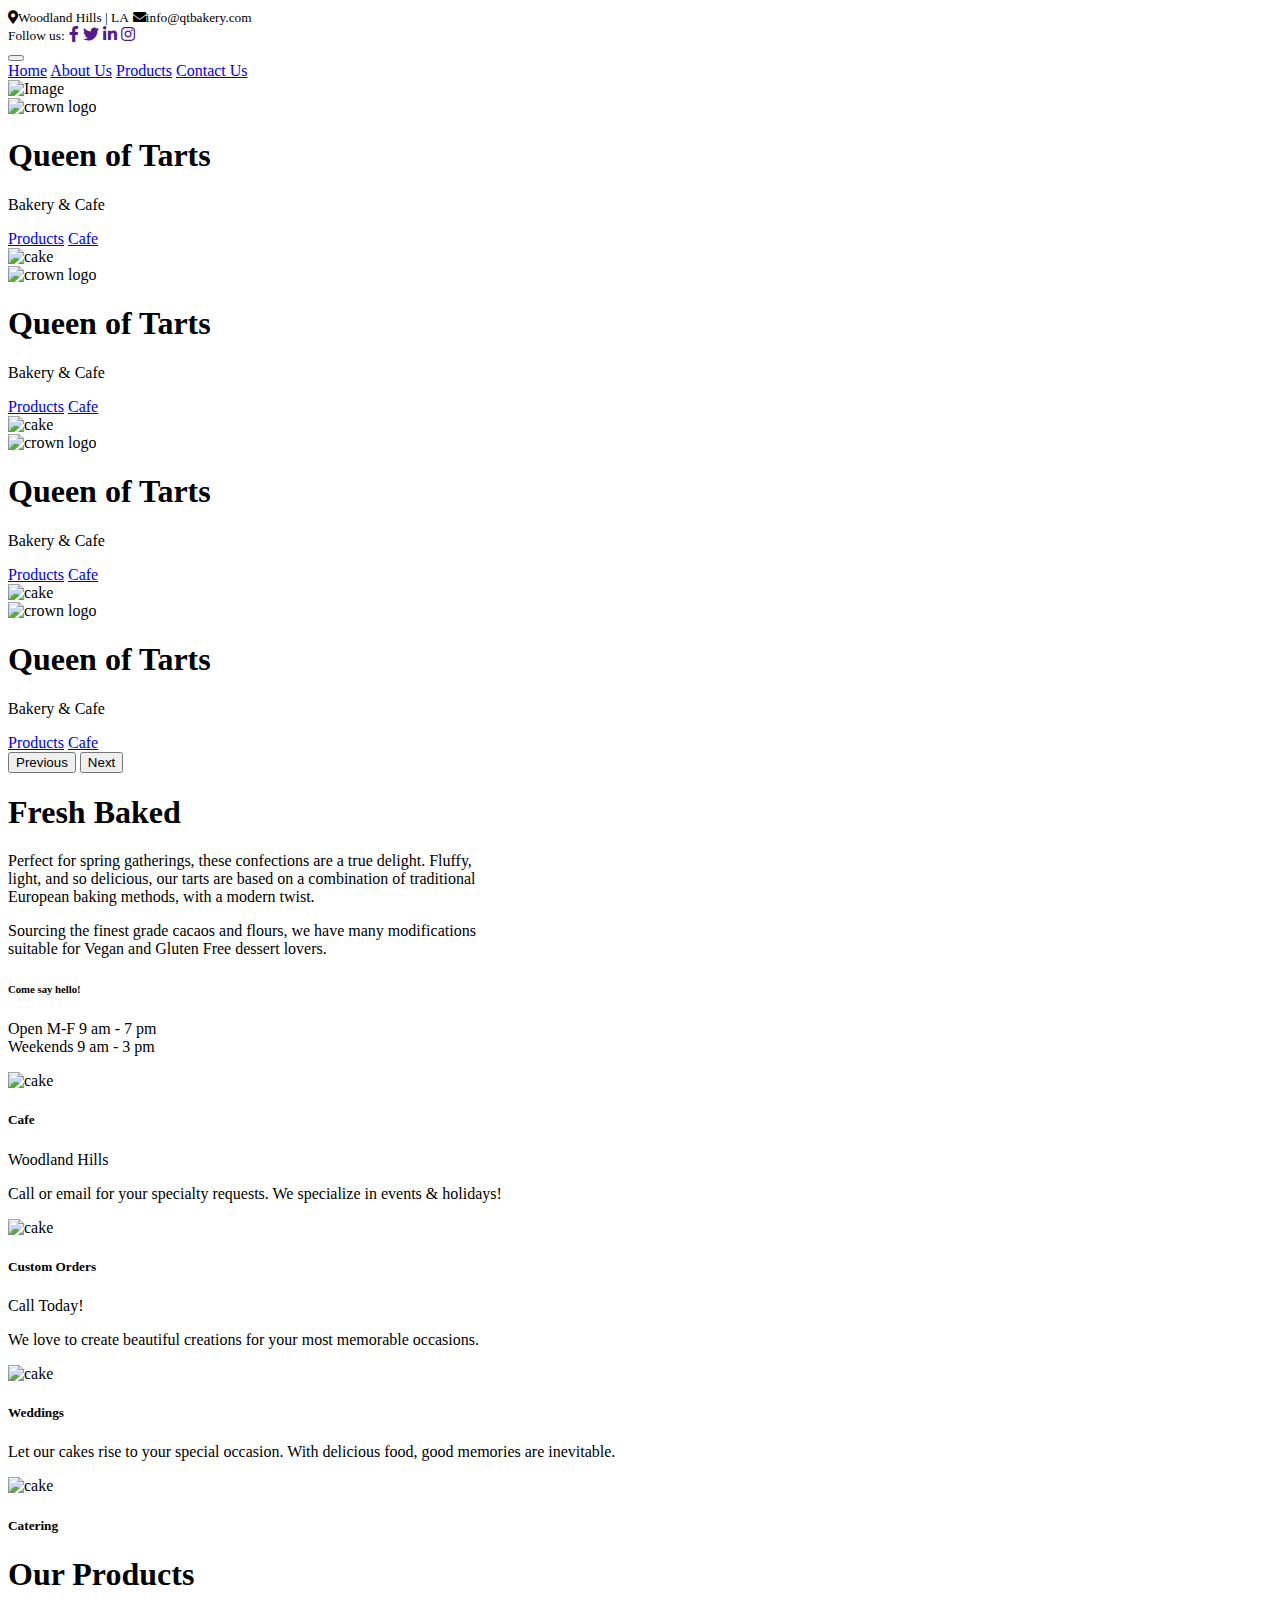
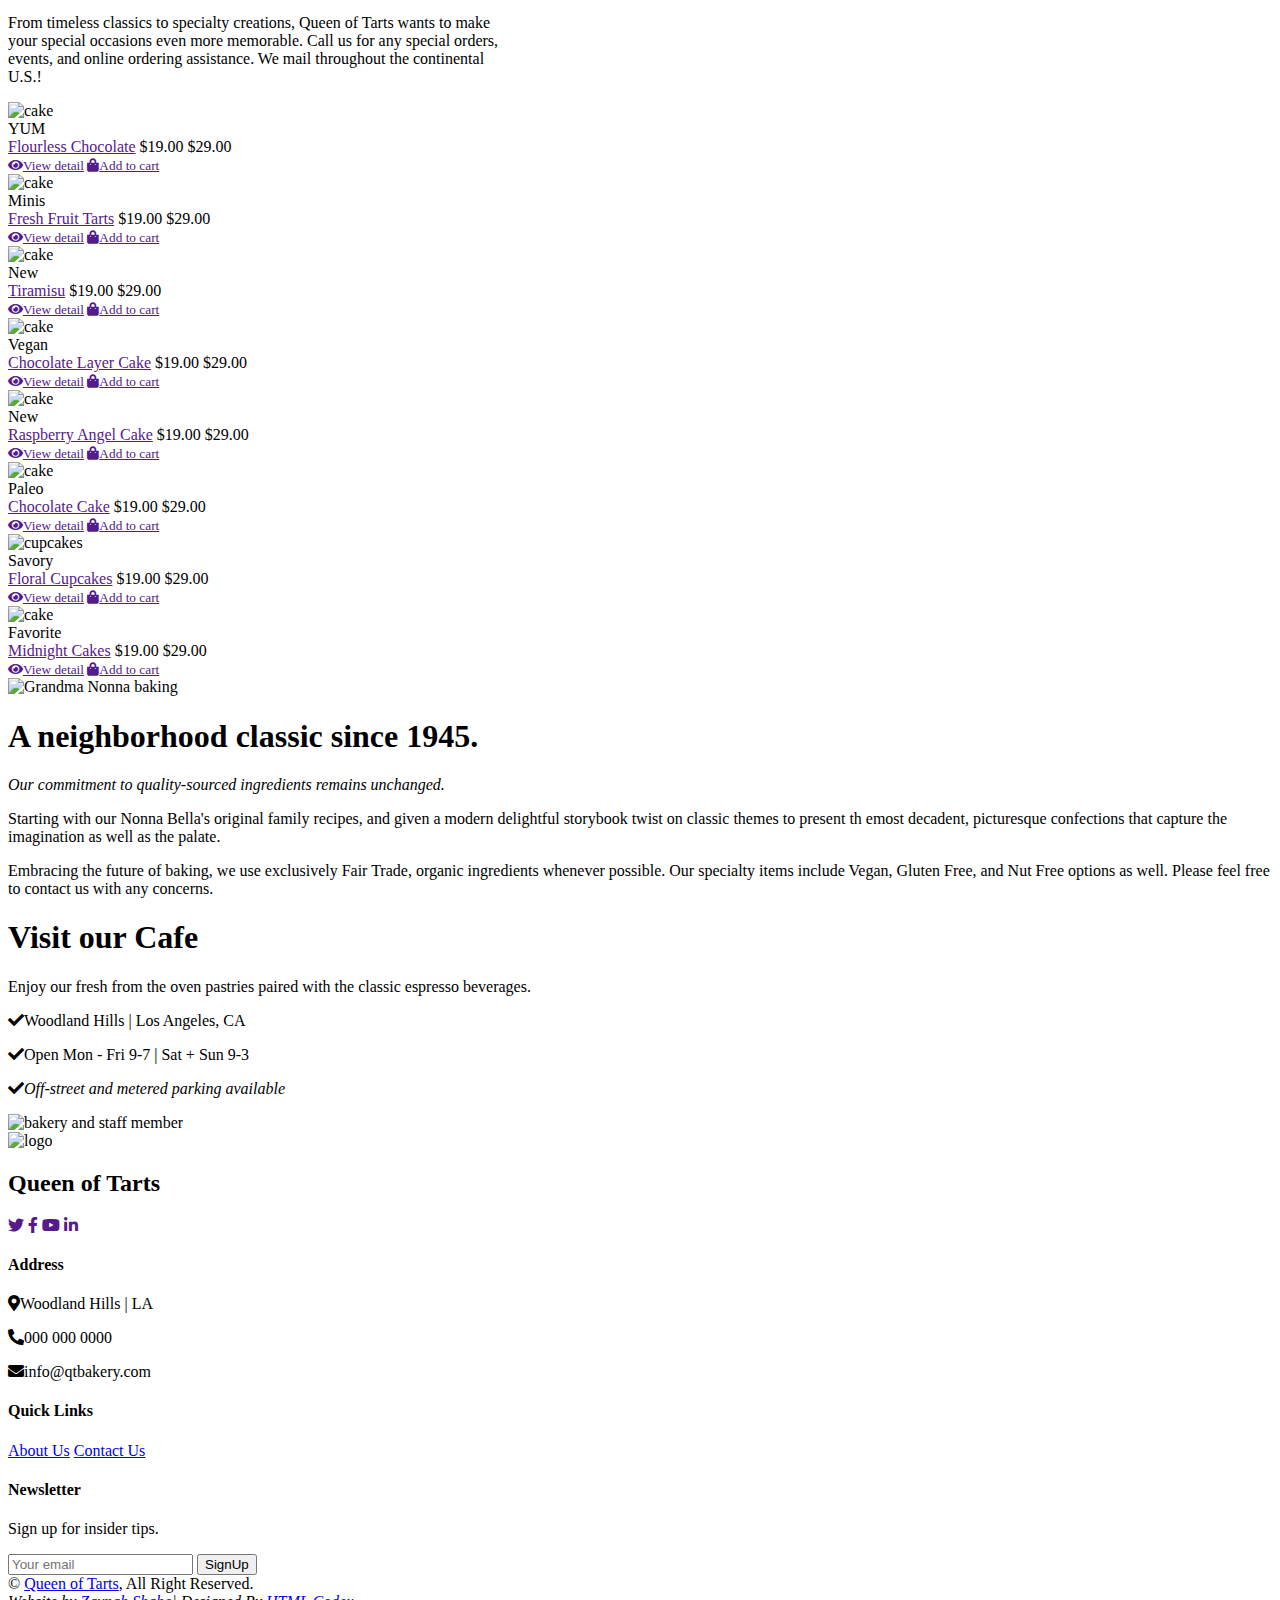
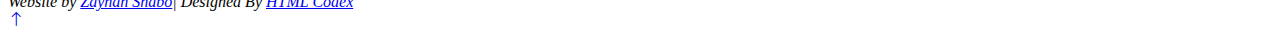
==== index.html @ 27220030 "Add files via upload" ====
<!DOCTYPE html>
<html lang="en">

<head>
    <meta charset="utf-8">
    <title>Queen of Tarts | Bakery & Cafe</title>
    <link rel="icon" type="image/x-icon" href="img/my images/round gold logo.png">
    <meta content="width=device-width, initial-scale=1.0" name="viewport">
    <meta content="" name="keywords">
    <meta content="" name="description">

    <!-- Favicon -->
    <link href="img/favicon.ico" rel="icon">

    <!-- Google Web Fonts -->
    <link rel="preconnect" href="https://fonts.googleapis.com">
    <link rel="preconnect" href="https://fonts.gstatic.com" crossorigin>
    <link href="https://fonts.googleapis.com/css2?family=Open+Sans:wght@400;500&family=Lora:wght@600;700&display=swap" rel="stylesheet"> 

    <!-- Icon Font Stylesheet -->
    <link href="https://cdnjs.cloudflare.com/ajax/libs/font-awesome/5.10.0/css/all.min.css" rel="stylesheet">
    <link href="https://cdn.jsdelivr.net/npm/bootstrap-icons@1.4.1/font/bootstrap-icons.css" rel="stylesheet">

    <!-- Libraries Stylesheet -->
    <link href="lib/animate/animate.min.css" rel="stylesheet">
    <link href="lib/owlcarousel/assets/owl.carousel.min.css" rel="stylesheet">

    <!-- Customized Bootstrap Stylesheet -->
    <link href="css/bootstrap.min.css" rel="stylesheet">

    <!-- Template Stylesheet -->
    <link href="css/style.css" rel="stylesheet">
</head>

<body>
    <!-- Spinner Start -->
    <div id="spinner" class="show bg-white position-fixed translate-middle w-100 vh-100 top-50 start-50 d-flex align-items-center justify-content-center">
        <div class="spinner-border text-primary" role="status"></div>
    </div>
    <!-- Spinner End -->


    <!-- Navbar Start -->
    <div class="container-fluid fixed-top px-0 wow fadeIn" data-wow-delay="0.1s">
        <div class="top-bar row gx-0 align-items-center d-none d-lg-flex">
            <div class="col-lg-6 px-5 text-start">
                <small><i class="fa fa-map-marker-alt me-2"></i>Woodland Hills | LA</small>
                <small class="ms-4"><i class="fa fa-envelope me-2"></i>info@qtbakery.com</small>
            </div>
            <div class="col-lg-6 px-5 text-end">
                <small>Follow us:</small>
                <a class="text-body ms-3" href=""><i class="fab fa-facebook-f"></i></a>
                <a class="text-body ms-3" href=""><i class="fab fa-twitter"></i></a>
                <a class="text-body ms-3" href=""><i class="fab fa-linkedin-in"></i></a>
                <a class="text-body ms-3" href=""><i class="fab fa-instagram"></i></a>
            </div>
        </div>

        <nav class="navbar navbar-expand-lg navbar-light py-lg-0 px-lg-5 wow fadeIn" data-wow-delay="0.1s">
            <a href="index.html" class="navbar-brand ms-4 ms-lg-0">
            </a>
            <button type="button" class="navbar-toggler me-4" data-bs-toggle="collapse" data-bs-target="#navbarCollapse">
                <span class="navbar-toggler-icon"></span>
            </button>
            <div class="collapse navbar-collapse" id="navbarCollapse">
                <div class="navbar-nav ms-auto p-4 p-lg-0">
                    <a href="index.html" class="nav-item nav-link active">Home</a>
                    <a href="#anchor-about" class="nav-item nav-link">About Us</a>
                    <a href="#anchor-products" class="nav-item nav-link">Products</a>
                    <a href="contact.html" class="nav-item nav-link">Contact Us</a>
                </div>
            </div>
        </nav>
    </div>
    <!-- Navbar End -->


    <!-- Carousel Start -->
    <div class="container-fluid p-0 mb-5 wow fadeIn" data-wow-delay="0.1s">
        <div id="header-carousel" class="carousel slide" data-bs-ride="carousel">
            <div class="carousel-inner">
                <div class="carousel-item active">
                    <img class="w-100" src="img/my images/main carousel/Group 3.png" alt="Image">
                    <div class="carousel-caption">
                        <div class="container">
                            <div class="row justify-content-start">
                                <div class="col-lg-7">
                                    <img class="logo-crown" src="img/my images/gold crown logo.png" alt="crown logo">
                                    <h1 class="gold-font display-2 mb-5 animated slideInDown">Queen of Tarts</h1>
                                    <p class="move-right">Bakery & Cafe</p>
                                    <a href="#anchor-products" class="btn btn-primary rounded-pill py-sm-3 px-sm-5">Products</a>
                                    <a href="#anchor-cafe" class="btn btn-secondary rounded-pill py-sm-3 px-sm-5 ms-3">Cafe</a>
                                </div>
                            </div>
                        </div>
                    </div>
                </div>
                <div class="carousel-item">
                    <img class="w-100" src="img/my images/main carousel/Group 2.png" alt="cake">
                    <div class="carousel-caption">
                        <div class="container">
                            <div class="row justify-content-start">
                                <div class="col-lg-7">
                                    <img class="logo-crown" src="img/my images/gold crown logo.png" alt="crown logo">
                                    <h1 class="display-2 mb-5 animated slideInDown gold-font">Queen of Tarts</h1>
                                    <p class="move-right">Bakery & Cafe</p>
                                    <a href="#anchor-products" class="btn btn-primary rounded-pill py-sm-3 px-sm-5">Products</a>
                                    <a href="#anchor-cafe" class="btn btn-secondary rounded-pill py-sm-3 px-sm-5 ms-3">Cafe</a>
                                </div>
                            </div>
                        </div>
                    </div>
                </div>
                <div class="carousel-item">
                    <img class="w-100" src="img/my images/main carousel/Group 1.png" alt="cake">
                    <div class="carousel-caption">
                        <div class="container">
                            <div class="row justify-content-start">
                                <div class="col-lg-7">
                                    <img class="logo-crown" src="img/my images/gold crown logo.png" alt="crown logo">
                                    <h1 class="display-2 mb-5 animated slideInDown gold-font">Queen of Tarts</h1>
                                    <p class="move-right">Bakery & Cafe</p>
                                    <a href="#anchor-products" class="btn btn-primary rounded-pill py-sm-3 px-sm-5">Products</a>
                                    <a href="#anchor-cafe" class="btn btn-secondary rounded-pill py-sm-3 px-sm-5 ms-3">Cafe</a>
                                </div>
                            </div>
                        </div>
                    </div>
                </div>
                <div class="carousel-item">
                    <img class="w-100" src="img/my images/main carousel/Group 4.png" alt="cake">
                    <div class="carousel-caption">
                        <div class="container">
                            <div class="row justify-content-start">
                                <div class="col-lg-7">
                                    <img class="logo-crown" src="img/my images/gold crown logo.png" alt="crown logo">
                                    <h1 class="display-2 mb-5 animated slideInDown gold-font">Queen of Tarts</h1>
                                    <p class="move-right">Bakery & Cafe</p>
                                    <a href="#anchor-products" class="btn btn-primary rounded-pill py-sm-3 px-sm-5">Products</a>
                                    <a href="#anchor-cafe" class="btn btn-secondary rounded-pill py-sm-3 px-sm-5 ms-3">Cafe</a>
                                </div>
                            </div>
                        </div>
                    </div>
                </div>
            </div>
            <button class="carousel-control-prev" type="button" data-bs-target="#header-carousel"
                data-bs-slide="prev">
                <span class="carousel-control-prev-icon" aria-hidden="true"></span>
                <span class="visually-hidden">Previous</span>
            </button>
            <button class="carousel-control-next" type="button" data-bs-target="#header-carousel"
                data-bs-slide="next">
                <span class="carousel-control-next-icon" aria-hidden="true"></span>
                <span class="visually-hidden">Next</span>
            </button>
        </div>
    </div>
    <!-- Carousel End -->

<!-- Fresh Baked Start -->
<div class="container-fluid bg-light bg-icon py-6 mb-5">
    <div class="container">
        <div class="section-header text-center mx-auto mb-5 wow fadeInUp" data-wow-delay="0.1s" style="max-width: 500px;">
            <h1 class="display-5 mb-3">Fresh Baked</h1>
            <p>Perfect for spring gatherings, these confections are a true delight. Fluffy, light, and so delicious, our tarts are based on a combination of traditional European baking methods, with a modern twist.</p> 
            <p>Sourcing the finest grade cacaos and flours, we have many modifications suitable for Vegan and Gluten Free dessert lovers.</p>
        </div>
        <div class="owl-carousel testimonial-carousel wow fadeInUp" data-wow-delay="0.1s">
            <div class="testimonial-item position-relative bg-white p-5 mt-4">
                <h6>Come say hello!</h6>
                <p class="mb-4">Open M-F 9 am - 7 pm<br> Weekends 9 am - 3 pm</p>
                <div class="d-flex align-items-center">
                    <img class="small-carousel rounded-circle" src="img/my images/small pics/pic09.jpg" alt="cake">
                    <div class="ms-3">
                        <h5 class="mb-1">Cafe</h5>
                        <span>Woodland Hills</span>
                    </div>
                </div>
            </div>
            <div class="testimonial-item position-relative bg-white p-5 mt-4">
                <p class="mb-4">Call or email for your specialty requests. We specialize in events & holidays!</p>
                <div class="d-flex align-items-center">
                    <img class="small-carousel rounded-circle" src="img/my images/small pics/pic10.jpg" alt="cake">
                    <div class="ms-3">
                        <h5 class="mb-1">Custom Orders</h5>
                        <span>Call Today!</span>
                    </div>
                </div>
            </div>
            <div class="testimonial-item position-relative bg-white p-5 mt-4">
                <p class="mb-4">We love to create beautiful creations for your most memorable occasions.</p>
                <div class="d-flex align-items-center">
                    <img class="small-carousel rounded-circle" src="img/my images/small pics/pic11.jpg" alt="cake">
                    <div class="ms-3">
                        <h5 class="mb-1">Weddings</h5>
                        <span></span>
                    </div>
                </div>
            </div>
            <div class="testimonial-item position-relative bg-white p-5 mt-4">
                <p class="mb-4">Let our cakes rise to your special occasion. With delicious food, good memories are inevitable. </p>
                <div class="d-flex ">
                    <img class="small-carousel rounded-circle align-items-center" src="img/my images/small pics/pic12.jpg" alt="cake">
                    <div class="ms-3">
                        <h5 class="mb-1">Catering</h5>
                        <span></span>
                    </div>
                </div>
            </div>
        </div>
    </div>
</div>
<!-- Fresh Baked End -->


    <!-- Product Start -->
    <div id="anchor-products" class="container-xxl py-5">
        <div class="container">
            <div class="row g-0 gx-5 align-items-end">
                <div class="col-lg-6">
                    <div class="section-header text-start mb-5 wow fadeInUp" data-wow-delay="0.1s" style="max-width: 500px;">
                        <h1 class="display-5 mb-3">Our Products</h1>
                        <p>From timeless classics to specialty creations, Queen of Tarts wants to make your special occasions even more memorable. Call us for any special orders, events, and online ordering assistance. We mail throughout the continental U.S.! </p>
                    </div>
                </div>
            </div>
            <div class="tab-content">
                <div id="tab-1" class="tab-pane fade show p-0 active">
                    <div class="row g-4">
                        <div class="col-xl-3 col-lg-4 col-md-6 wow fadeInUp" data-wow-delay="0.1s">
                            <div class="product-item">
                                <div class="position-relative bg-light overflow-hidden">
                                    <img class="img-fluid w-100" src="img/my images/small pics/pic01.jpg" alt="cake">
                                    <div class="bg-secondary rounded text-white position-absolute start-0 top-0 m-4 py-1 px-3">YUM</div>
                                </div>
                                <div class="text-center p-4">
                                    <a class="d-block h5 mb-2" href="">Flourless Chocolate</a>
                                    <span class="text-primary me-1">$19.00</span>
                                    <span class="text-body text-decoration-line-through">$29.00</span>
                                </div>
                                <div class="d-flex border-top">
                                    <small class="w-50 text-center border-end py-2">
                                        <a class="text-body" href=""><i class="fa fa-eye text-primary me-2"></i>View detail</a>
                                    </small>
                                    <small class="w-50 text-center py-2">
                                        <a class="text-body" href=""><i class="fa fa-shopping-bag text-primary me-2"></i>Add to cart</a>
                                    </small>
                                </div>
                            </div>
                        </div>
                        <div class="col-xl-3 col-lg-4 col-md-6 wow fadeInUp" data-wow-delay="0.3s">
                            <div class="product-item">
                                <div class="position-relative bg-light overflow-hidden">
                                    <img class="img-fluid w-100" src="img/my images/small pics/pic02.jpg" alt="cake">
                                    <div class="bg-secondary rounded text-white position-absolute start-0 top-0 m-4 py-1 px-3">Minis</div>
                                </div>
                                <div class="text-center p-4">
                                    <a class="d-block h5 mb-2" href="">Fresh Fruit Tarts</a>
                                    <span class="text-primary me-1">$19.00</span>
                                    <span class="text-body text-decoration-line-through">$29.00</span>
                                </div>
                                <div class="d-flex border-top">
                                    <small class="w-50 text-center border-end py-2">
                                        <a class="text-body" href=""><i class="fa fa-eye text-primary me-2"></i>View detail</a>
                                    </small>
                                    <small class="w-50 text-center py-2">
                                        <a class="text-body" href=""><i class="fa fa-shopping-bag text-primary me-2"></i>Add to cart</a>
                                    </small>
                                </div>
                            </div>
                        </div>
                        <div class="col-xl-3 col-lg-4 col-md-6 wow fadeInUp" data-wow-delay="0.5s">
                            <div class="product-item">
                                <div class="position-relative bg-light overflow-hidden">
                                    <img class="img-fluid w-100" src="img/my images/small pics/pic03.jpg" alt="cake">
                                    <div class="bg-secondary rounded text-white position-absolute start-0 top-0 m-4 py-1 px-3">New</div>
                                </div>
                                <div class="text-center p-4">
                                    <a class="d-block h5 mb-2" href="">Tiramisu</a>
                                    <span class="text-primary me-1">$19.00</span>
                                    <span class="text-body text-decoration-line-through">$29.00</span>
                                </div>
                                <div class="d-flex border-top">
                                    <small class="w-50 text-center border-end py-2">
                                        <a class="text-body" href=""><i class="fa fa-eye text-primary me-2"></i>View detail</a>
                                    </small>
                                    <small class="w-50 text-center py-2">
                                        <a class="text-body" href=""><i class="fa fa-shopping-bag text-primary me-2"></i>Add to cart</a>
                                    </small>
                                </div>
                            </div>
                        </div>
                        <div class="col-xl-3 col-lg-4 col-md-6 wow fadeInUp" data-wow-delay="0.7s">
                            <div class="product-item">
                                <div class="position-relative bg-light overflow-hidden">
                                    <img class="img-fluid w-100" src="img/my images/small pics/pic04.jpg" alt="cake">
                                    <div class="bg-secondary rounded text-white position-absolute start-0 top-0 m-4 py-1 px-3">Vegan</div>
                                </div>
                                <div class="text-center p-4">
                                    <a class="d-block h5 mb-2" href="">Chocolate Layer Cake</a>
                                    <span class="text-primary me-1">$19.00</span>
                                    <span class="text-body text-decoration-line-through">$29.00</span>
                                </div>
                                <div class="d-flex border-top">
                                    <small class="w-50 text-center border-end py-2">
                                        <a class="text-body" href=""><i class="fa fa-eye text-primary me-2"></i>View detail</a>
                                    </small>
                                    <small class="w-50 text-center py-2">
                                        <a class="text-body" href=""><i class="fa fa-shopping-bag text-primary me-2"></i>Add to cart</a>
                                    </small>
                                </div>
                            </div>
                        </div>
                        <div class="col-xl-3 col-lg-4 col-md-6 wow fadeInUp" data-wow-delay="0.1s">
                            <div class="product-item">
                                <div class="position-relative bg-light overflow-hidden">
                                    <img class="img-fluid w-100" src="img/my images/small pics/pic05.jpg" alt="cake">
                                    <div class="bg-secondary rounded text-white position-absolute start-0 top-0 m-4 py-1 px-3">New</div>
                                </div>
                                <div class="text-center p-4">
                                    <a class="d-block h5 mb-2" href="">Raspberry Angel Cake</a>
                                    <span class="text-primary me-1">$19.00</span>
                                    <span class="text-body text-decoration-line-through">$29.00</span>
                                </div>
                                <div class="d-flex border-top">
                                    <small class="w-50 text-center border-end py-2">
                                        <a class="text-body" href=""><i class="fa fa-eye text-primary me-2"></i>View detail</a>
                                    </small>
                                    <small class="w-50 text-center py-2">
                                        <a class="text-body" href=""><i class="fa fa-shopping-bag text-primary me-2"></i>Add to cart</a>
                                    </small>
                                </div>
                            </div>
                        </div>
                        <div class="col-xl-3 col-lg-4 col-md-6 wow fadeInUp" data-wow-delay="0.3s">
                            <div class="product-item">
                                <div class="position-relative bg-light overflow-hidden">
                                    <img class="img-fluid w-100" src="img/my images/small pics/pic06.jpg" alt="cake">
                                    <div class="bg-secondary rounded text-white position-absolute start-0 top-0 m-4 py-1 px-3">Paleo</div>
                                </div>
                                <div class="text-center p-4">
                                    <a class="d-block h5 mb-2" href="">Chocolate Cake</a>
                                    <span class="text-primary me-1">$19.00</span>
                                    <span class="text-body text-decoration-line-through">$29.00</span>
                                </div>
                                <div class="d-flex border-top">
                                    <small class="w-50 text-center border-end py-2">
                                        <a class="text-body" href=""><i class="fa fa-eye text-primary me-2"></i>View detail</a>
                                    </small>
                                    <small class="w-50 text-center py-2">
                                        <a class="text-body" href=""><i class="fa fa-shopping-bag text-primary me-2"></i>Add to cart</a>
                                    </small>
                                </div>
                            </div>
                        </div>
                        <div class="col-xl-3 col-lg-4 col-md-6 wow fadeInUp" data-wow-delay="0.5s">
                            <div class="product-item">
                                <div class="position-relative bg-light overflow-hidden">
                                    <img class="img-fluid w-100" src="img/my images/small pics/pic07.jpg" alt="cupcakes">
                                    <div class="bg-secondary rounded text-white position-absolute start-0 top-0 m-4 py-1 px-3">Savory</div>
                                </div>
                                <div class="text-center p-4">
                                    <a class="d-block h5 mb-2" href="">Floral Cupcakes</a>
                                    <span class="text-primary me-1">$19.00</span>
                                    <span class="text-body text-decoration-line-through">$29.00</span>
                                </div>
                                <div class="d-flex border-top">
                                    <small class="w-50 text-center border-end py-2">
                                        <a class="text-body" href=""><i class="fa fa-eye text-primary me-2"></i>View detail</a>
                                    </small>
                                    <small class="w-50 text-center py-2">
                                        <a class="text-body" href=""><i class="fa fa-shopping-bag text-primary me-2"></i>Add to cart</a>
                                    </small>
                                </div>
                            </div>
                        </div>
                        <div class="col-xl-3 col-lg-4 col-md-6 wow fadeInUp" data-wow-delay="0.7s">
                            <div class="product-item">
                                <div class="position-relative bg-light overflow-hidden">
                                    <img class="img-fluid w-100" src="img/my images/small pics/pic08.jpg" alt="cake">
                                    <div class="bg-secondary rounded text-white position-absolute start-0 top-0 m-4 py-1 px-3">Favorite</div>
                                </div>
                                <div class="text-center p-4">
                                    <a class="d-block h5 mb-2" href="">Midnight Cakes</a>
                                    <span class="text-primary me-1">$19.00</span>
                                    <span class="text-body text-decoration-line-through">$29.00</span>
                                </div>
                                <div class="d-flex border-top">
                                    <small class="w-50 text-center border-end py-2">
                                        <a class="text-body" href=""><i class="fa fa-eye text-primary me-2"></i>View detail</a>
                                    </small>
                                    <small class="w-50 text-center py-2">
                                        <a class="text-body" href=""><i class="fa fa-shopping-bag text-primary me-2"></i>Add to cart</a>
                                    </small>
                                </div>
                            </div>
                        </div>
                        <div class="col-12 text-center wow fadeInUp" data-wow-delay="0.1s">
                        </div>
                    </div>
                </div>
            </div>
        </div>
    </div>
    <!-- Product End -->
    

    <!-- About Start -->
    <div id="anchor-about" class="container-xxl py-5">
        <div class="container">
            <div class="row g-5 align-items-center">
                <div class="col-lg-6 wow fadeIn" data-wow-delay="0.1s">
                    <div class="about-img position-relative overflow-hidden p-5 pe-0">
                        <img class="img-fluid w-100" src="img/my images/nonna baker.jpg" alt="Grandma Nonna baking">
                    </div>
                </div>
                <div class="col-lg-6 wow fadeIn" data-wow-delay="0.5s">
                    <h1 class="display-5 mb-4">A neighborhood classic since 1945.</h1>
                    <p class="mb-4"><em>Our commitment to quality-sourced ingredients remains unchanged.</em></p>
                    <p class="mb-4">Starting with our Nonna Bella's original family recipes, and given a modern delightful storybook twist on classic themes to present th emost decadent, picturesque confections that capture the imagination as well as the palate.</p>
                    <p class="mb-4">Embracing the future of baking, we use exclusively Fair Trade, organic ingredients whenever possible. Our specialty items include Vegan, Gluten Free, and Nut Free options as well. Please feel free to contact us with any concerns.</p>
                    <!-- <a class="btn btn-primary rounded-pill py-3 px-5 mt-3" href="">Read More</a> -->
                </div>
            </div>
        </div>
    </div>
    <!-- About End -->

    <!-- CAFE Start -->
    <div id="anchor-cafe" class="container-xxl py-5">
        <div class="container">
            <div class="row g-5 align-items-center">
                <div class="col-lg-6 wow fadeIn" data-wow-delay="0.5s">
                    <h1 class="display-5 mb-4">Visit our Cafe</h1>
                    <p class="mb-4">Enjoy our fresh from the oven pastries paired with the classic espresso beverages.</p>
                    <p><i class="fa fa-check text-primary me-3"></i>Woodland Hills | Los Angeles, CA</p>
                    <p><i class="fa fa-check text-primary me-3"></i>Open Mon - Fri 9-7 | Sat + Sun 9-3</p>
                    <p><i class="fa fa-check text-primary me-3"></i><em>Off-street and metered parking available</em></p>
                    <!-- <a class="btn btn-primary rounded-pill py-3 px-5 mt-3" href="">Read More</a> -->
                </div>
                <div class="col-lg-6 wow fadeIn" data-wow-delay="0.1s">
                    <div class="about-img position-relative overflow-hidden p-5 pe-0">
                        <img class="img-fluid w-100" src="img/my images/counter.jpg" alt="bakery and staff member">
                    </div>
                </div>
            </div>
        </div>
    </div>
    <!-- Cafe End -->

    <!-- Footer Start -->
    <div class="container-fluid bg-dark footer mt-5 pt-5 wow fadeIn" data-wow-delay="0.1s">
        <div class="container py-5">
            <div class="row g-5">
                <div class="col-lg-3 col-md-6">
                    <img class="logo-crown" src="img/my images/gold crown logo.png" alt="logo">
                    <h2 class="whiteText">Queen of Tarts</h2>
                    <div class="d-flex pt-2">
                        <a class="btn btn-square btn-outline-light rounded-circle me-1" href=""><i class="fab fa-twitter"></i></a>
                        <a class="btn btn-square btn-outline-light rounded-circle me-1" href=""><i class="fab fa-facebook-f"></i></a>
                        <a class="btn btn-square btn-outline-light rounded-circle me-1" href=""><i class="fab fa-youtube"></i></a>
                        <a class="btn btn-square btn-outline-light rounded-circle me-0" href=""><i class="fab fa-linkedin-in"></i></a>
                    </div>
                </div>
                <div class="col-lg-3 col-md-6">
                    <h4 class="text-light mb-4">Address</h4>
                    <p><i class="fa fa-map-marker-alt me-3"></i>Woodland Hills | LA</p>
                    <p><i class="fa fa-phone-alt me-3"></i>000 000 0000</p>
                    <p><i class="fa fa-envelope me-3"></i>info@qtbakery.com</p>
                </div>
                <div class="col-lg-3 col-md-6">
                    <h4 class="text-light mb-4">Quick Links</h4>
                    <a class="btn btn-link" href="#anchor-about">About Us</a>
                    <a class="btn btn-link" href="contact.html">Contact Us</a>
                </div>
                <div class="col-lg-3 col-md-6">
                    <h4 class="text-light mb-4">Newsletter</h4>
                    <p>Sign up for insider tips.</p>
                    <div class="position-relative mx-auto" style="max-width: 400px;">
                        <input class="form-control bg-transparent w-100 py-3 ps-4 pe-5" type="text" placeholder="Your email">
                        <button type="button" class="btn btn-primary py-2 position-absolute top-0 end-0 mt-2 me-2">SignUp</button>
                    </div>
                </div>
            </div>
        </div>
        <div class="container-fluid copyright">
            <div class="container">
                <div class="row">
                    <div class="col-md-6 text-center text-md-start mb-3 mb-md-0">
                        &copy; <a href="#">Queen of Tarts</a>, All Right Reserved.
                    </div>
                    <div class="col-md-6 text-center text-md-end">
                        <!--/*** This template is free as long as you keep the footer author’s credit link/attribution link/backlink. If you'd like to use the template without the footer author’s credit link/attribution link/backlink, you can purchase the Credit Removal License from "https://htmlcodex.com/credit-removal". Thank you for your support. ***/-->
                        <em>Website by <a href="https://zaynahshabo.com">Zaynah Shabo</a>| 
                        Designed By <a href="https://htmlcodex.com">HTML Codex</a>
                        </em>
                    </div>
                </div>
            </div>
        </div>
    </div>
    <!-- Footer End -->


    <!-- Back to Top -->
    <a href="#" class="btn btn-lg btn-primary btn-lg-square rounded-circle back-to-top"><i class="bi bi-arrow-up"></i></a>


    <!-- JavaScript Libraries -->
    <script src="https://code.jquery.com/jquery-3.4.1.min.js"></script>
    <script src="https://cdn.jsdelivr.net/npm/bootstrap@5.0.0/dist/js/bootstrap.bundle.min.js"></script>
    <script src="lib/wow/wow.min.js"></script>
    <script src="lib/easing/easing.min.js"></script>
    <script src="lib/waypoints/waypoints.min.js"></script>
    <script src="lib/owlcarousel/owl.carousel.min.js"></script>

    <!-- Template Javascript -->
    <script src="js/main.js"></script>
</body>

</html>
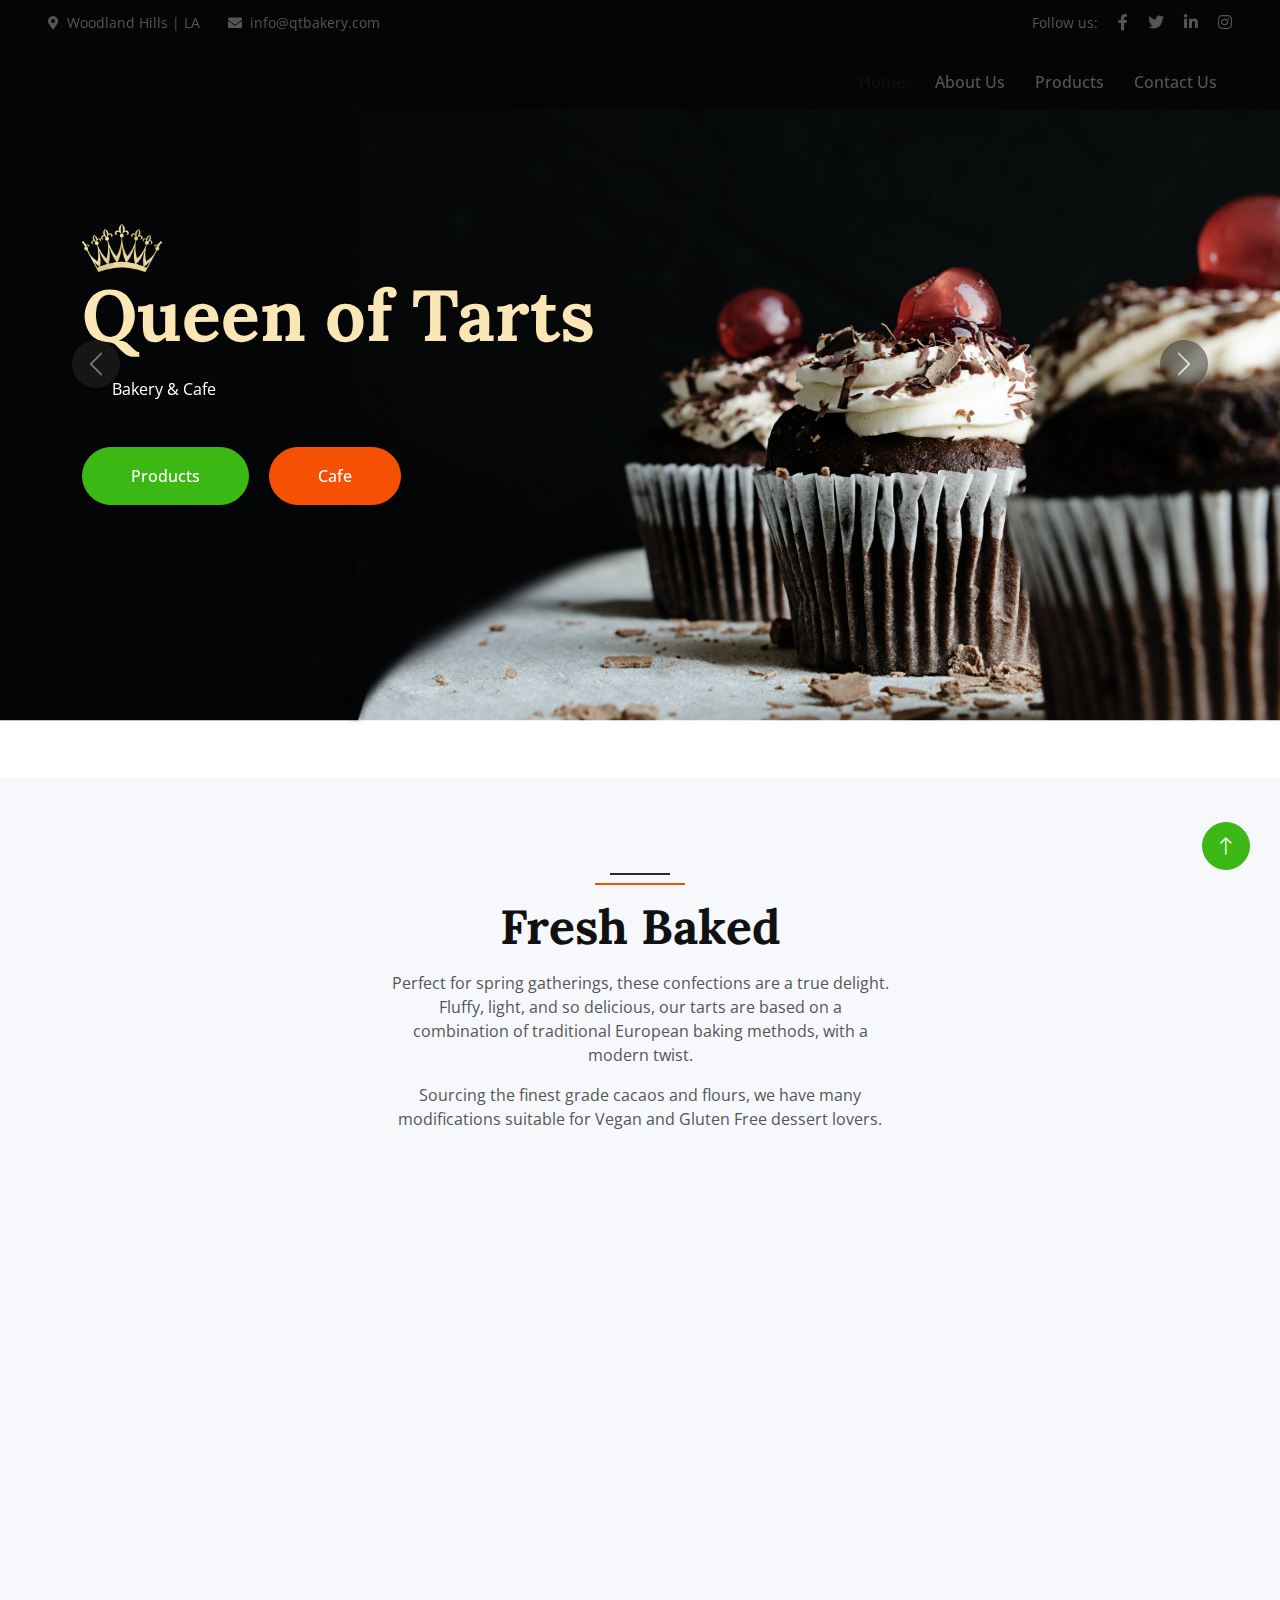
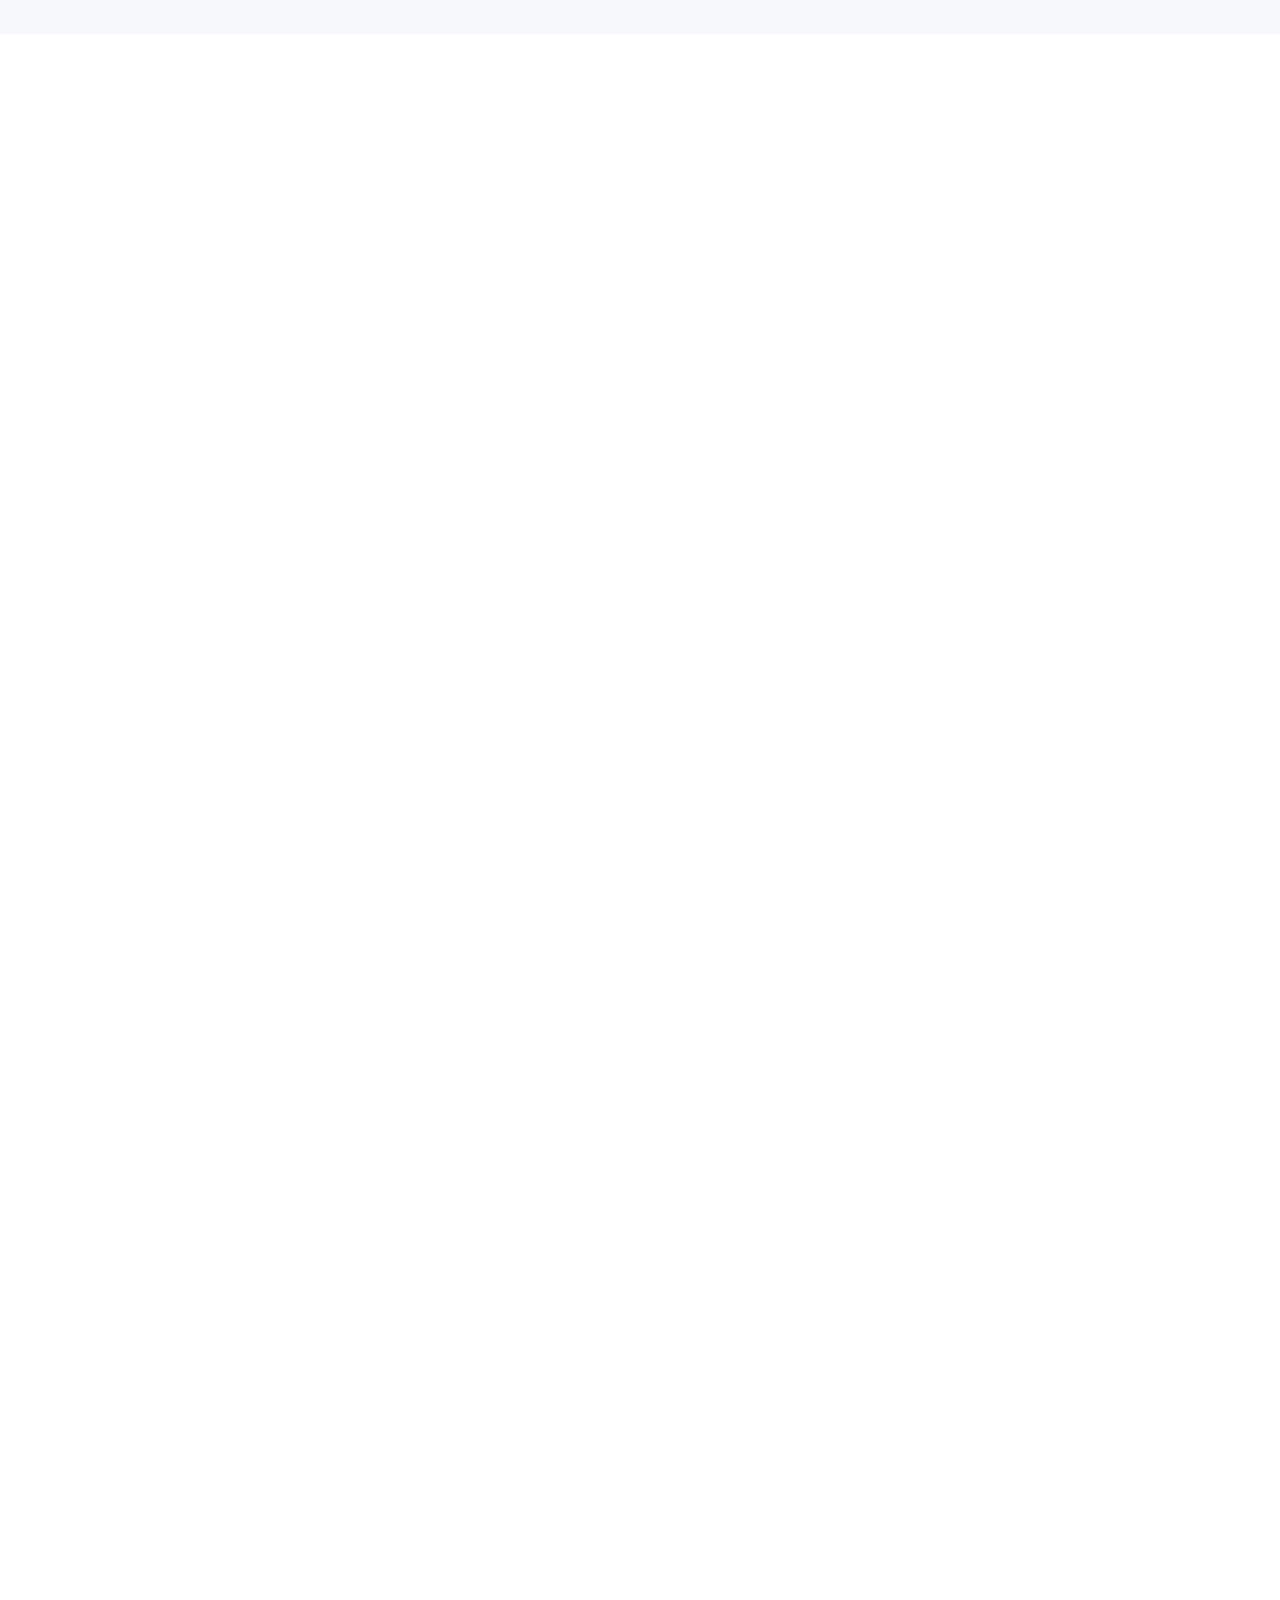
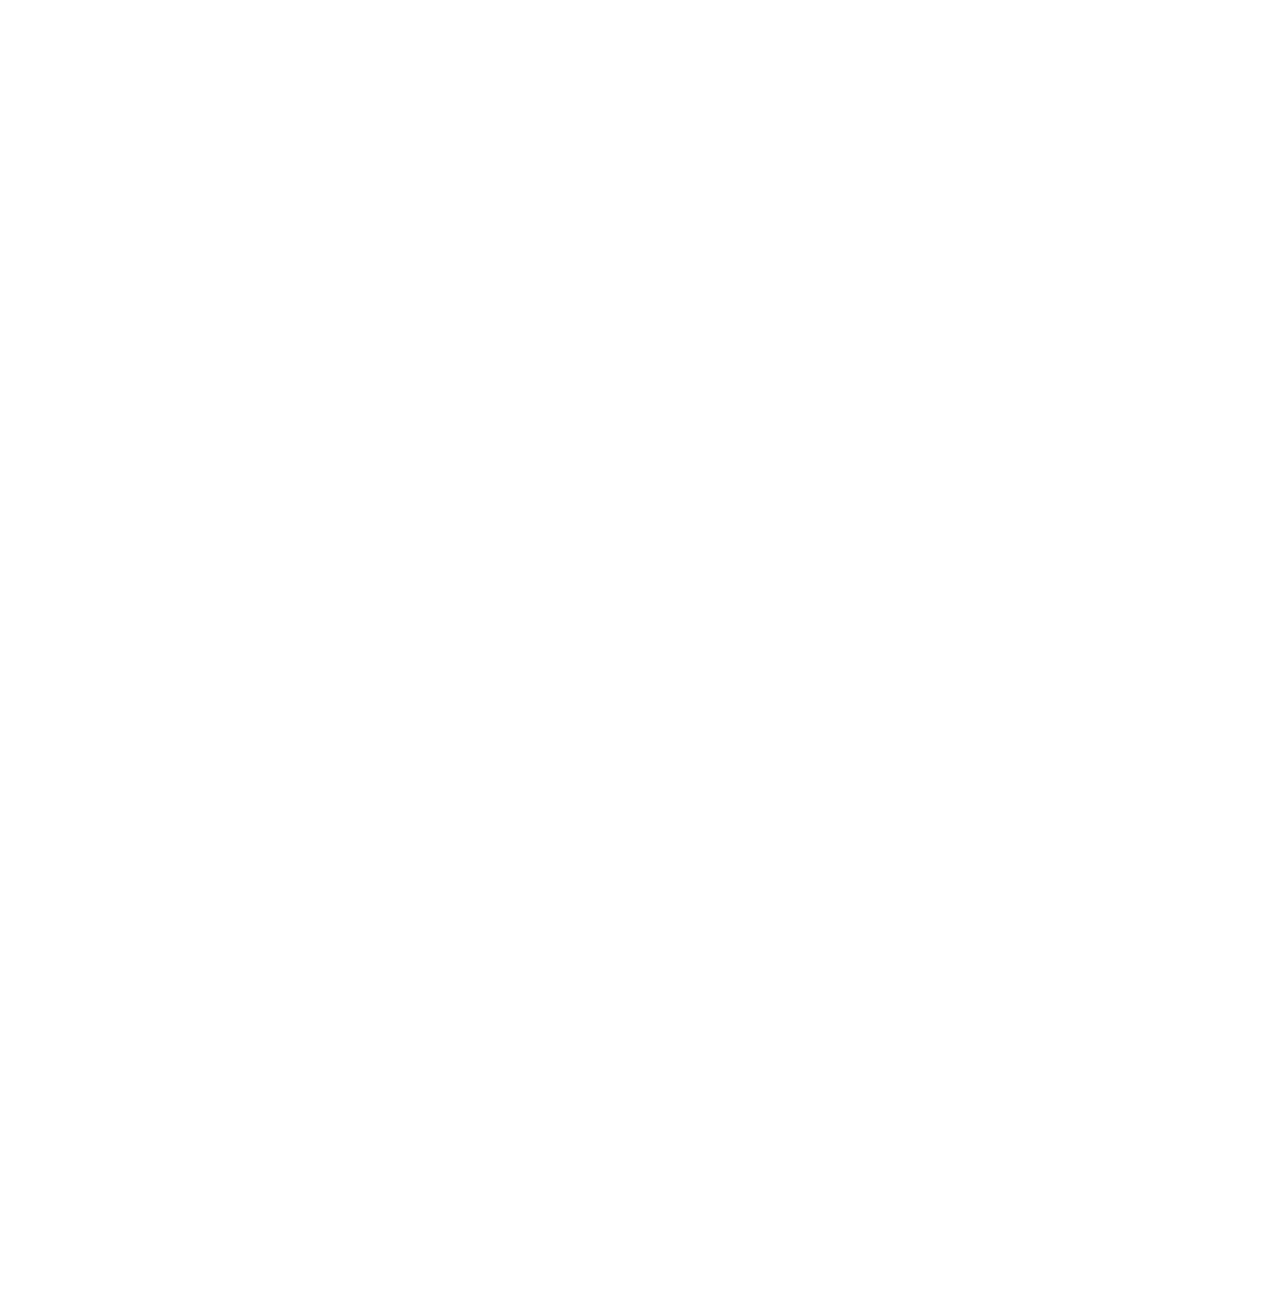
==== commit 89522b7f: "Update index.html" ====
--- a/index.html
+++ b/index.html
@@ -66,7 +66,7 @@
                 <div class="navbar-nav ms-auto p-4 p-lg-0">
                     <a href="index.html" class="nav-item nav-link active">Home</a>
                     <a href="#anchor-about" class="nav-item nav-link">About Us</a>
-                    <a href="#anchor-products" class="nav-item nav-link">Products</a>
+                    <a href="#products" class="nav-item nav-link">Products</a>
                     <a href="contact.html" class="nav-item nav-link">Contact Us</a>
                 </div>
             </div>
@@ -88,7 +88,7 @@
                                     <img class="logo-crown" src="img/my images/gold crown logo.png" alt="crown logo">
                                     <h1 class="gold-font display-2 mb-5 animated slideInDown">Queen of Tarts</h1>
                                     <p class="move-right">Bakery & Cafe</p>
-                                    <a href="#anchor-products" class="btn btn-primary rounded-pill py-sm-3 px-sm-5">Products</a>
+                                    <a href="#products" class="btn btn-primary rounded-pill py-sm-3 px-sm-5">Products</a>
                                     <a href="#anchor-cafe" class="btn btn-secondary rounded-pill py-sm-3 px-sm-5 ms-3">Cafe</a>
                                 </div>
                             </div>
@@ -104,7 +104,7 @@
                                     <img class="logo-crown" src="img/my images/gold crown logo.png" alt="crown logo">
                                     <h1 class="display-2 mb-5 animated slideInDown gold-font">Queen of Tarts</h1>
                                     <p class="move-right">Bakery & Cafe</p>
-                                    <a href="#anchor-products" class="btn btn-primary rounded-pill py-sm-3 px-sm-5">Products</a>
+                                    <a href="#products" class="btn btn-primary rounded-pill py-sm-3 px-sm-5">Products</a>
                                     <a href="#anchor-cafe" class="btn btn-secondary rounded-pill py-sm-3 px-sm-5 ms-3">Cafe</a>
                                 </div>
                             </div>
@@ -120,7 +120,7 @@
                                     <img class="logo-crown" src="img/my images/gold crown logo.png" alt="crown logo">
                                     <h1 class="display-2 mb-5 animated slideInDown gold-font">Queen of Tarts</h1>
                                     <p class="move-right">Bakery & Cafe</p>
-                                    <a href="#anchor-products" class="btn btn-primary rounded-pill py-sm-3 px-sm-5">Products</a>
+                                    <a href="#products" class="btn btn-primary rounded-pill py-sm-3 px-sm-5">Products</a>
                                     <a href="#anchor-cafe" class="btn btn-secondary rounded-pill py-sm-3 px-sm-5 ms-3">Cafe</a>
                                 </div>
                             </div>
@@ -136,7 +136,7 @@
                                     <img class="logo-crown" src="img/my images/gold crown logo.png" alt="crown logo">
                                     <h1 class="display-2 mb-5 animated slideInDown gold-font">Queen of Tarts</h1>
                                     <p class="move-right">Bakery & Cafe</p>
-                                    <a href="#anchor-products" class="btn btn-primary rounded-pill py-sm-3 px-sm-5">Products</a>
+                                    <a href="#products" class="btn btn-primary rounded-pill py-sm-3 px-sm-5">Products</a>
                                     <a href="#anchor-cafe" class="btn btn-secondary rounded-pill py-sm-3 px-sm-5 ms-3">Cafe</a>
                                 </div>
                             </div>
@@ -215,7 +215,7 @@
 
 
     <!-- Product Start -->
-    <div id="anchor-products" class="container-xxl py-5">
+    <div id="products" class="container-xxl py-5">
         <div class="container">
             <div class="row g-0 gx-5 align-items-end">
                 <div class="col-lg-6">
@@ -519,4 +519,4 @@
     <script src="js/main.js"></script>
 </body>
 
-</html>+</html>
--- a/css/style.css
+++ b/css/style.css
@@ -0,0 +1,407 @@
+/* New */
+.whiteText {
+    color: white;
+}
+
+
+.logo-crown {
+    width: 5rem;
+}
+
+.gold-font {
+    color: #fae7b5;
+    /* font-family: "Roboto" */
+}
+
+.move-right {
+    position: relative;
+    left: 30px;
+    bottom: 30px;
+}
+
+/* End New */
+
+/********** Template CSS **********/
+:root {
+    --primary: #2b2825;
+    --secondary: #F65005;
+    --light: #F7F8FC;
+    --dark: #111111;
+}
+
+.back-to-top {
+    position: fixed;
+    display: none;
+    right: 30px;
+    bottom: 30px;
+    z-index: 99;
+}
+
+.my-6 {
+    margin-top: 6rem;
+    margin-bottom: 6rem;
+}
+
+.py-6 {
+    padding-top: 6rem;
+    padding-bottom: 6rem;
+}
+
+.bg-icon {
+    background: url("../img/my images/bg-icon.png") center center repeat;
+    background-size: contain;
+}
+
+
+/*** Spinner ***/
+#spinner {
+    opacity: 0;
+    visibility: hidden;
+    transition: opacity .5s ease-out, visibility 0s linear .5s;
+    z-index: 99999;
+}
+
+#spinner.show {
+    transition: opacity .5s ease-out, visibility 0s linear 0s;
+    visibility: visible;
+    opacity: 1;
+}
+
+
+/*** Button ***/
+.btn {
+    font-weight: 500;
+    transition: .5s;
+}
+
+.btn.btn-primary,
+.btn.btn-secondary,
+.btn.btn-outline-primary:hover,
+.btn.btn-outline-secondary:hover {
+    color: #FFFFFF;
+}
+
+.btn-square {
+    width: 38px;
+    height: 38px;
+}
+
+.btn-sm-square {
+    width: 32px;
+    height: 32px;
+}
+
+.btn-lg-square {
+    width: 48px;
+    height: 48px;
+}
+
+.btn-square,
+.btn-sm-square,
+.btn-lg-square {
+    padding: 0;
+    display: flex;
+    align-items: center;
+    justify-content: center;
+    font-weight: normal;
+}
+
+
+/*** Navbar ***/
+.fixed-top {
+    transition: .5s;
+}
+
+.top-bar {
+    height: 45px;
+    border-bottom: 1px solid rgba(0, 0, 0, .07);
+}
+
+.navbar .dropdown-toggle::after {
+    border: none;
+    content: "\f107";
+    font-family: "Font Awesome 5 Free";
+    font-weight: 900;
+    vertical-align: middle;
+    margin-left: 8px;
+}
+
+.navbar .navbar-nav .nav-link {
+    padding: 25px 15px;
+    color: #555555;
+    font-weight: 500;
+    outline: none;
+}
+
+.navbar .navbar-nav .nav-link:hover,
+.navbar .navbar-nav .nav-link.active {
+    color: var(--dark);
+}
+
+@media (max-width: 991.98px) {
+    .navbar .navbar-nav {
+        margin-top: 10px;
+        border-top: 1px solid rgba(0, 0, 0, .07);
+        background: #FFFFFF;
+    }
+
+    .navbar .navbar-nav .nav-link {
+        padding: 10px 0;
+    }
+}
+
+@media (min-width: 992px) {
+    .navbar .nav-item .dropdown-menu {
+        display: block;
+        visibility: hidden;
+        top: 100%;
+        transform: rotateX(-75deg);
+        transform-origin: 0% 0%;
+        transition: .5s;
+        opacity: 0;
+    }
+
+    .navbar .nav-item:hover .dropdown-menu {
+        transform: rotateX(0deg);
+        visibility: visible;
+        transition: .5s;
+        opacity: 1;
+    }
+}
+
+
+/*** Header ***/
+.carousel-caption {
+    top: 0;
+    left: 0;
+    right: 0;
+    bottom: 0;
+    display: flex;
+    align-items: center;
+    justify-content: center;
+    text-align: start;
+    z-index: 1;
+}
+
+.carousel-control-prev,
+.carousel-control-next {
+    width: 15%;
+}
+
+.carousel-control-prev-icon,
+.carousel-control-next-icon {
+    width: 3rem;
+    height: 3rem;
+    background-color: var(--primary);
+    border: 10px solid var(--primary);
+    border-radius: 3rem;
+}
+
+@media (max-width: 768px) {
+    #header-carousel .carousel-item {
+        position: relative;
+        min-height: 450px;
+    }
+    
+    #header-carousel .carousel-item img {
+        position: absolute;
+        width: 100%;
+        height: 100%;
+        object-fit: cover;
+    }
+}
+
+.page-header {
+    padding-top: 12rem;
+    padding-bottom: 6rem;
+    background: url(../img/carousel-1.jpg) top right no-repeat;
+    background-size: cover;
+}
+
+.breadcrumb-item+.breadcrumb-item::before {
+    color: #999999;
+}
+
+
+/*** Section Header ***/
+.section-header {
+    position: relative;
+    padding-top: 25px;
+}
+
+.section-header::before {
+    position: absolute;
+    content: "";
+    width: 60px;
+    height: 2px;
+    top: 0;
+    left: 50%;
+    transform: translateX(-50%);
+    background: var(--primary);
+}
+
+.section-header::after {
+    position: absolute;
+    content: "";
+    width: 90px;
+    height: 2px;
+    top: 10px;
+    left: 50%;
+    transform: translateX(-50%);
+    background: var(--secondary);
+}
+
+.section-header.text-start::before,
+.section-header.text-start::after {
+    left: 0;
+    transform: translateX(0);
+}
+
+
+
+/*** About ***/
+.about-img img {
+    position: relative;
+    z-index: 2;
+}
+
+.about-img::before {
+    position: absolute;
+    content: "";
+    top: 0;
+    left: -50%;
+    width: 100%;
+    height: 100%;
+    background-image: -webkit-repeating-radial-gradient(#FFFFFF, #EEEEEE 5px, transparent 5px, transparent 10px);
+    background-image: -moz-repeating-radial-gradient(#FFFFFF, #EEEEEE 5px, transparent 5px, transparent 10px);
+    background-image: -ms-repeating-radial-gradient(#FFFFFF, #EEEEEE 5px, transparent 5px, transparent 10px);
+    background-image: -o-repeating-radial-gradient(#FFFFFF, #EEEEEE 5px, transparent 5px, transparent 10px);
+    background-image: repeating-radial-gradient(#FFFFFF, #EEEEEE 5px, transparent 5px, transparent 10px);
+    background-size: 20px 20px;
+    transform: skew(20deg);
+    z-index: 1;
+}
+
+
+/*** Product ***/
+.nav-pills .nav-item .btn {
+    color: var(--dark);
+}
+
+.nav-pills .nav-item .btn:hover,
+.nav-pills .nav-item .btn.active {
+    color: #FFFFFF;
+}
+
+.product-item {
+    box-shadow: 0 0 45px rgba(0, 0, 0, .07);
+}
+
+.product-item img {
+    transition: .5s;
+}
+
+.product-item:hover img {
+    transform: scale(1.1);
+}
+
+.product-item small a:hover {
+    color: var(--primary) !important;
+}
+
+
+/*** Testimonial ***/
+.testimonial-carousel .owl-item .testimonial-item img {
+    width: 60px;
+    height: 60px;
+}
+
+.testimonial-carousel .owl-item .testimonial-item,
+.testimonial-carousel .owl-item .testimonial-item * {
+    transition: .5s;
+}
+
+.testimonial-carousel .owl-item.center .testimonial-item {
+    background: var(--primary) !important;
+}
+
+.testimonial-carousel .owl-item.center .testimonial-item * {
+    color: #FFFFFF !important;
+}
+
+.testimonial-carousel .owl-item.center .testimonial-item i {
+    color: var(--secondary) !important;
+}
+
+.testimonial-carousel .owl-nav {
+    margin-top: 30px;
+    display: flex;
+    justify-content: center;
+}
+
+.testimonial-carousel .owl-nav .owl-prev,
+.testimonial-carousel .owl-nav .owl-next {
+    margin: 0 12px;
+    width: 50px;
+    height: 50px;
+    display: flex;
+    align-items: center;
+    justify-content: center;
+    color: var(--dark);
+    border: 2px solid var(--primary);
+    border-radius: 50px;
+    font-size: 18px;
+    transition: .5s;
+}
+
+.testimonial-carousel .owl-nav .owl-prev:hover,
+.testimonial-carousel .owl-nav .owl-next:hover {
+    color: #FFFFFF;
+    background: var(--primary);
+}
+
+
+/*** Footer ***/
+.footer {
+    color: #999999;
+}
+
+.footer .btn.btn-link {
+    display: block;
+    margin-bottom: 5px;
+    padding: 0;
+    text-align: left;
+    color: #999999;
+    font-weight: normal;
+    text-transform: capitalize;
+    transition: .3s;
+}
+
+.footer .btn.btn-link::before {
+    position: relative;
+    content: "\f105";
+    font-family: "Font Awesome 5 Free";
+    font-weight: 900;
+    color: #999999;
+    margin-right: 10px;
+}
+
+.footer .btn.btn-link:hover {
+    color: var(--light);
+    letter-spacing: 1px;
+    box-shadow: none;
+}
+
+.footer .copyright {
+    padding: 25px 0;
+    font-size: 15px;
+    border-top: 1px solid rgba(256, 256, 256, .1);
+}
+
+.footer .copyright a {
+    color: var(--light);
+}
+
+.footer .copyright a:hover {
+    color: var(--primary);
+}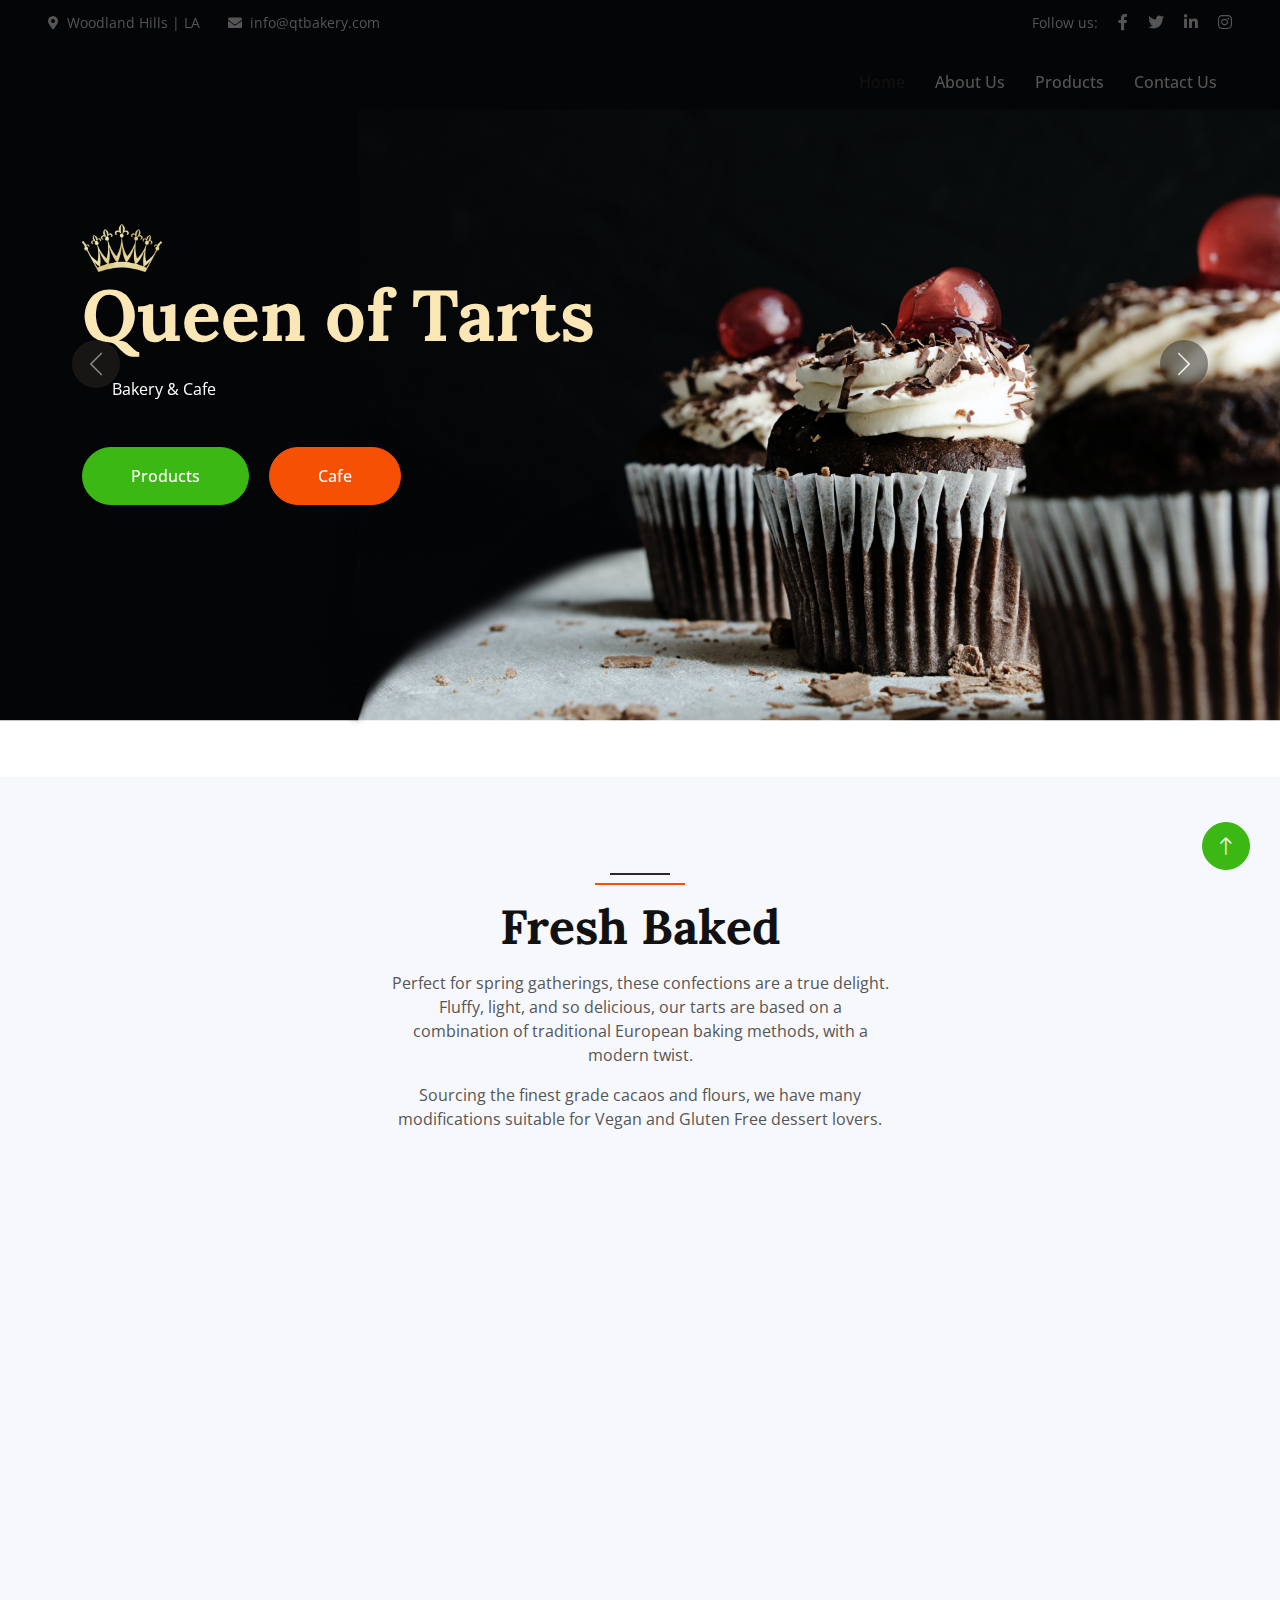
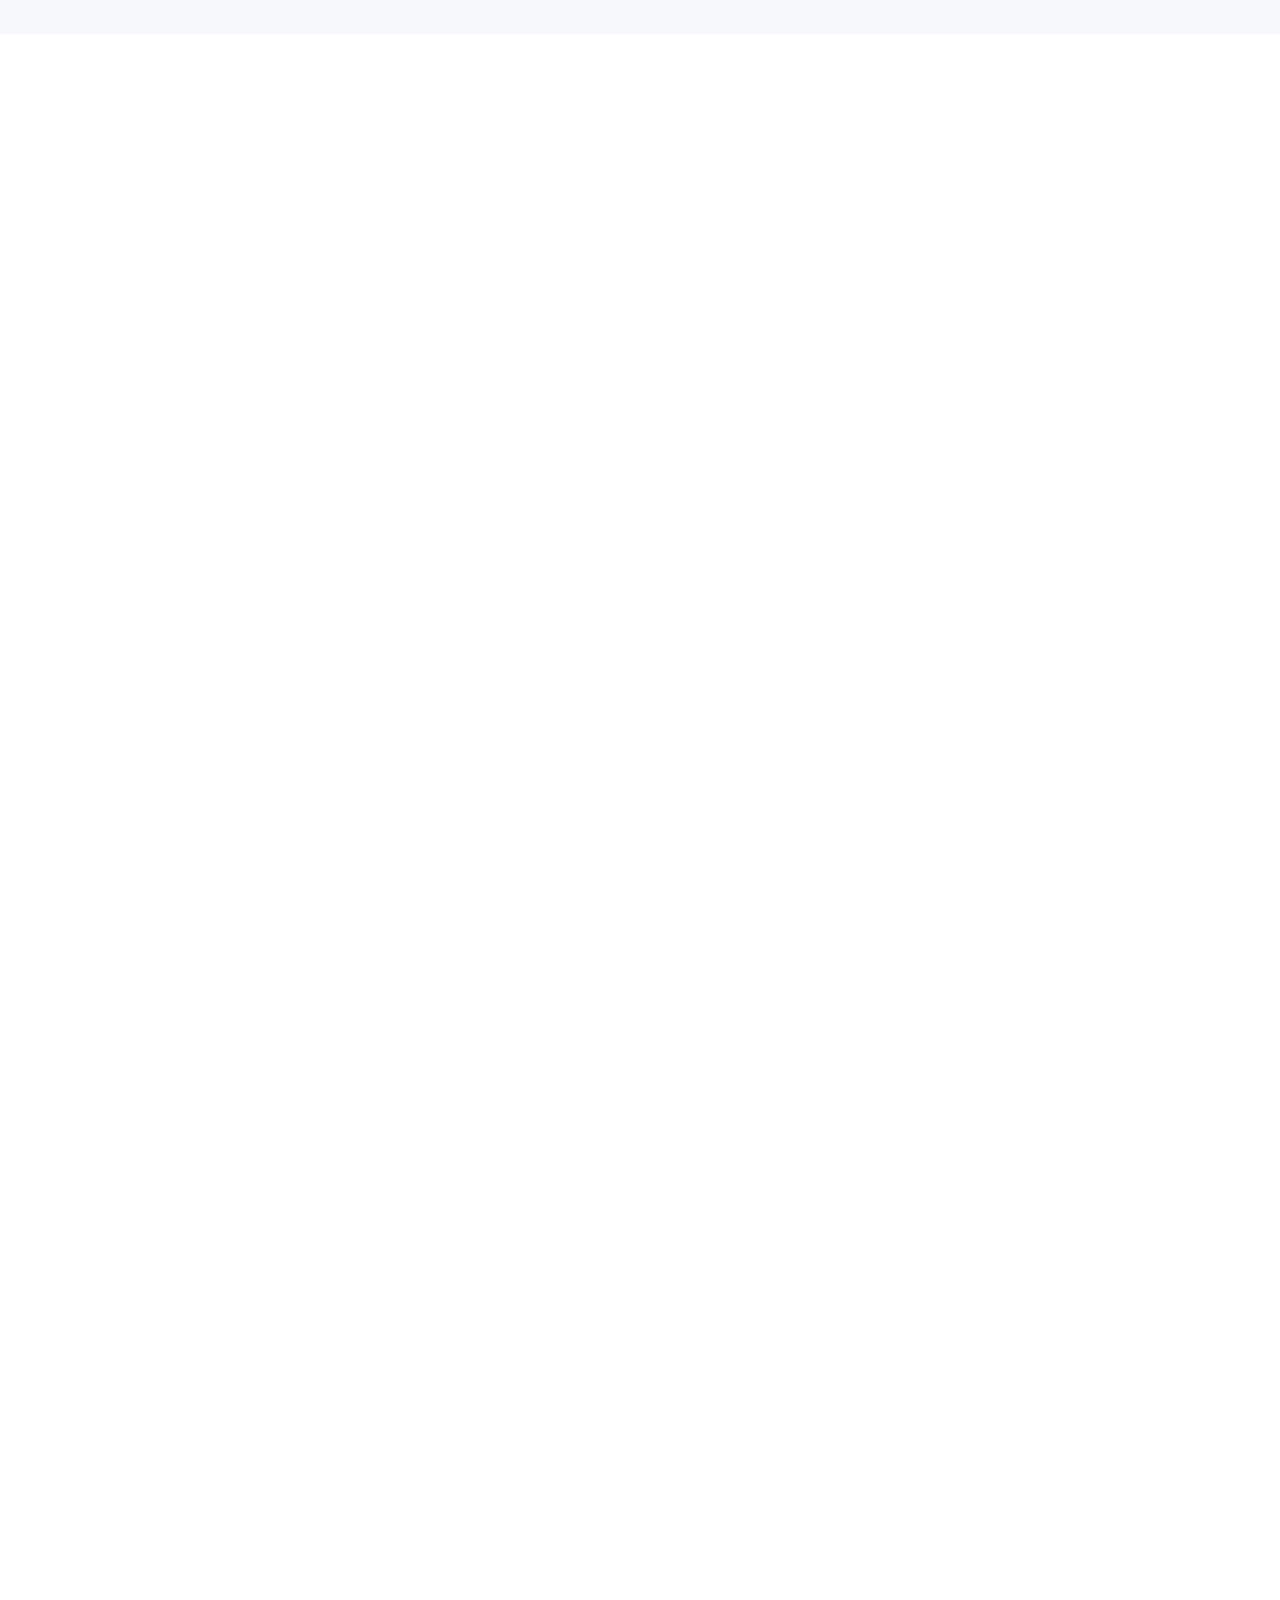
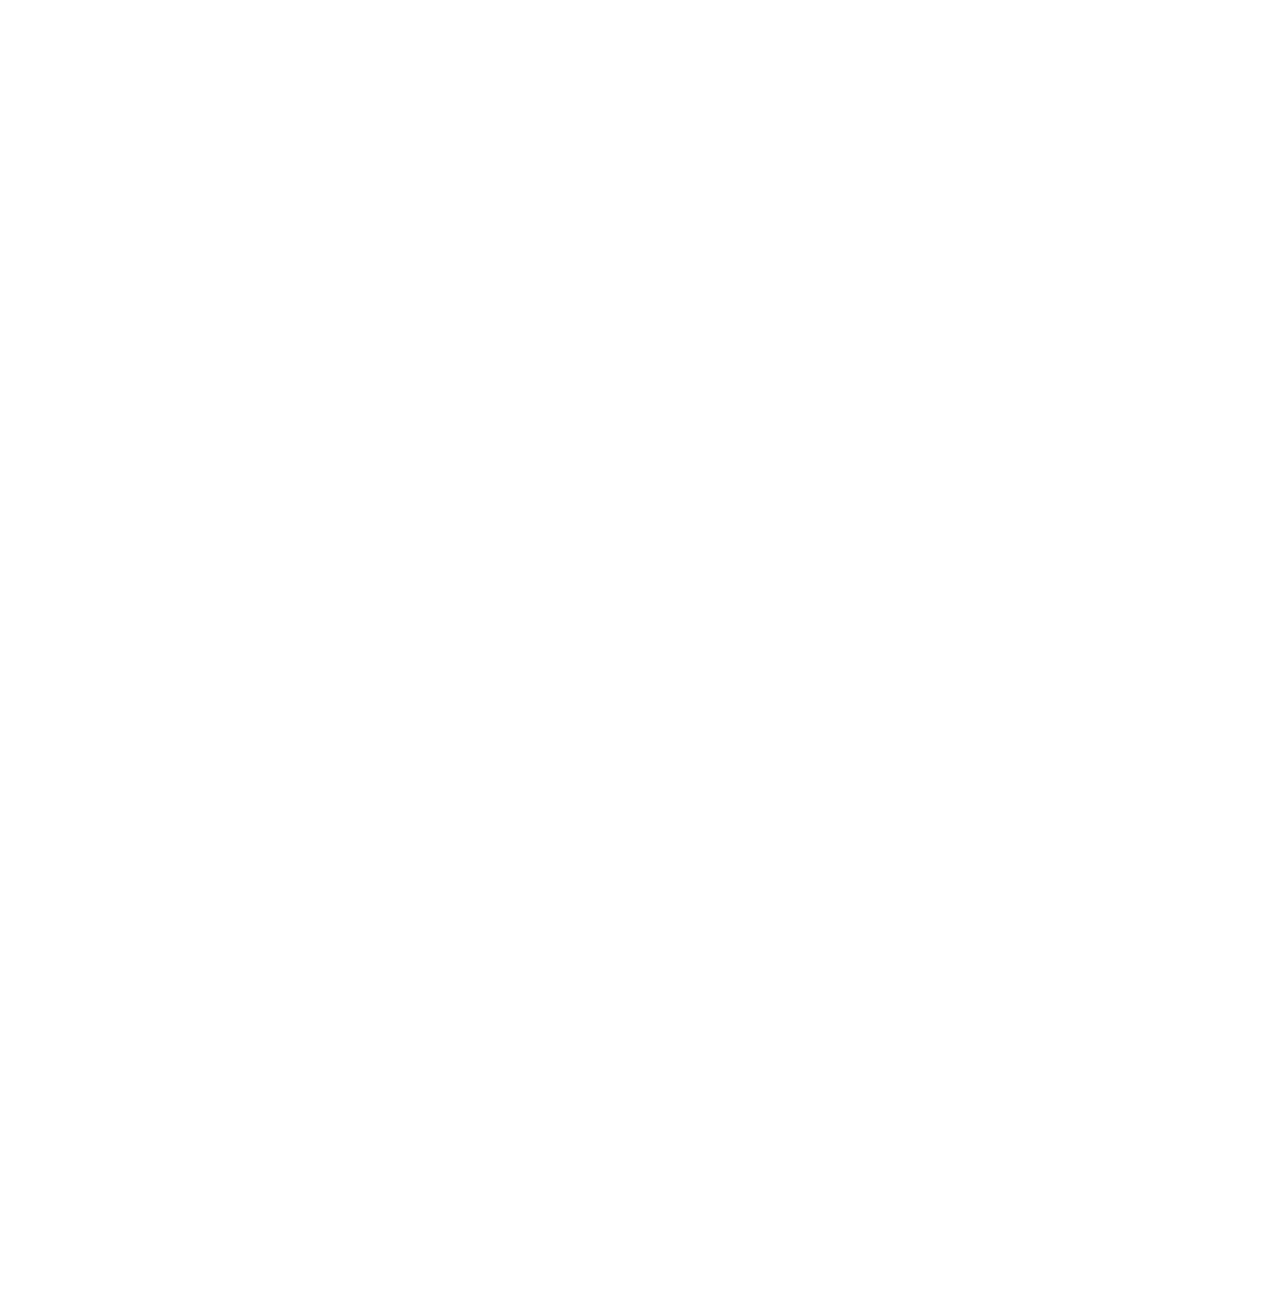
==== commit 94dabc0f: "Update index.html" ====
--- a/index.html
+++ b/index.html
@@ -30,6 +30,17 @@
 
     <!-- Template Stylesheet -->
     <link href="css/style.css" rel="stylesheet">
+    
+    <!-- Global site tag (gtag.js) - Google Analytics -->
+    <script async src="https://www.googletagmanager.com/gtag/js?id=G-2NYLX9RSZ6"></script>
+    <script>
+    window.dataLayer = window.dataLayer || [];
+    function gtag(){dataLayer.push(arguments);}
+    gtag('js', new Date());
+
+     gtag('config', 'G-2NYLX9RSZ6');
+    </script>
+    
 </head>
 
 <body>
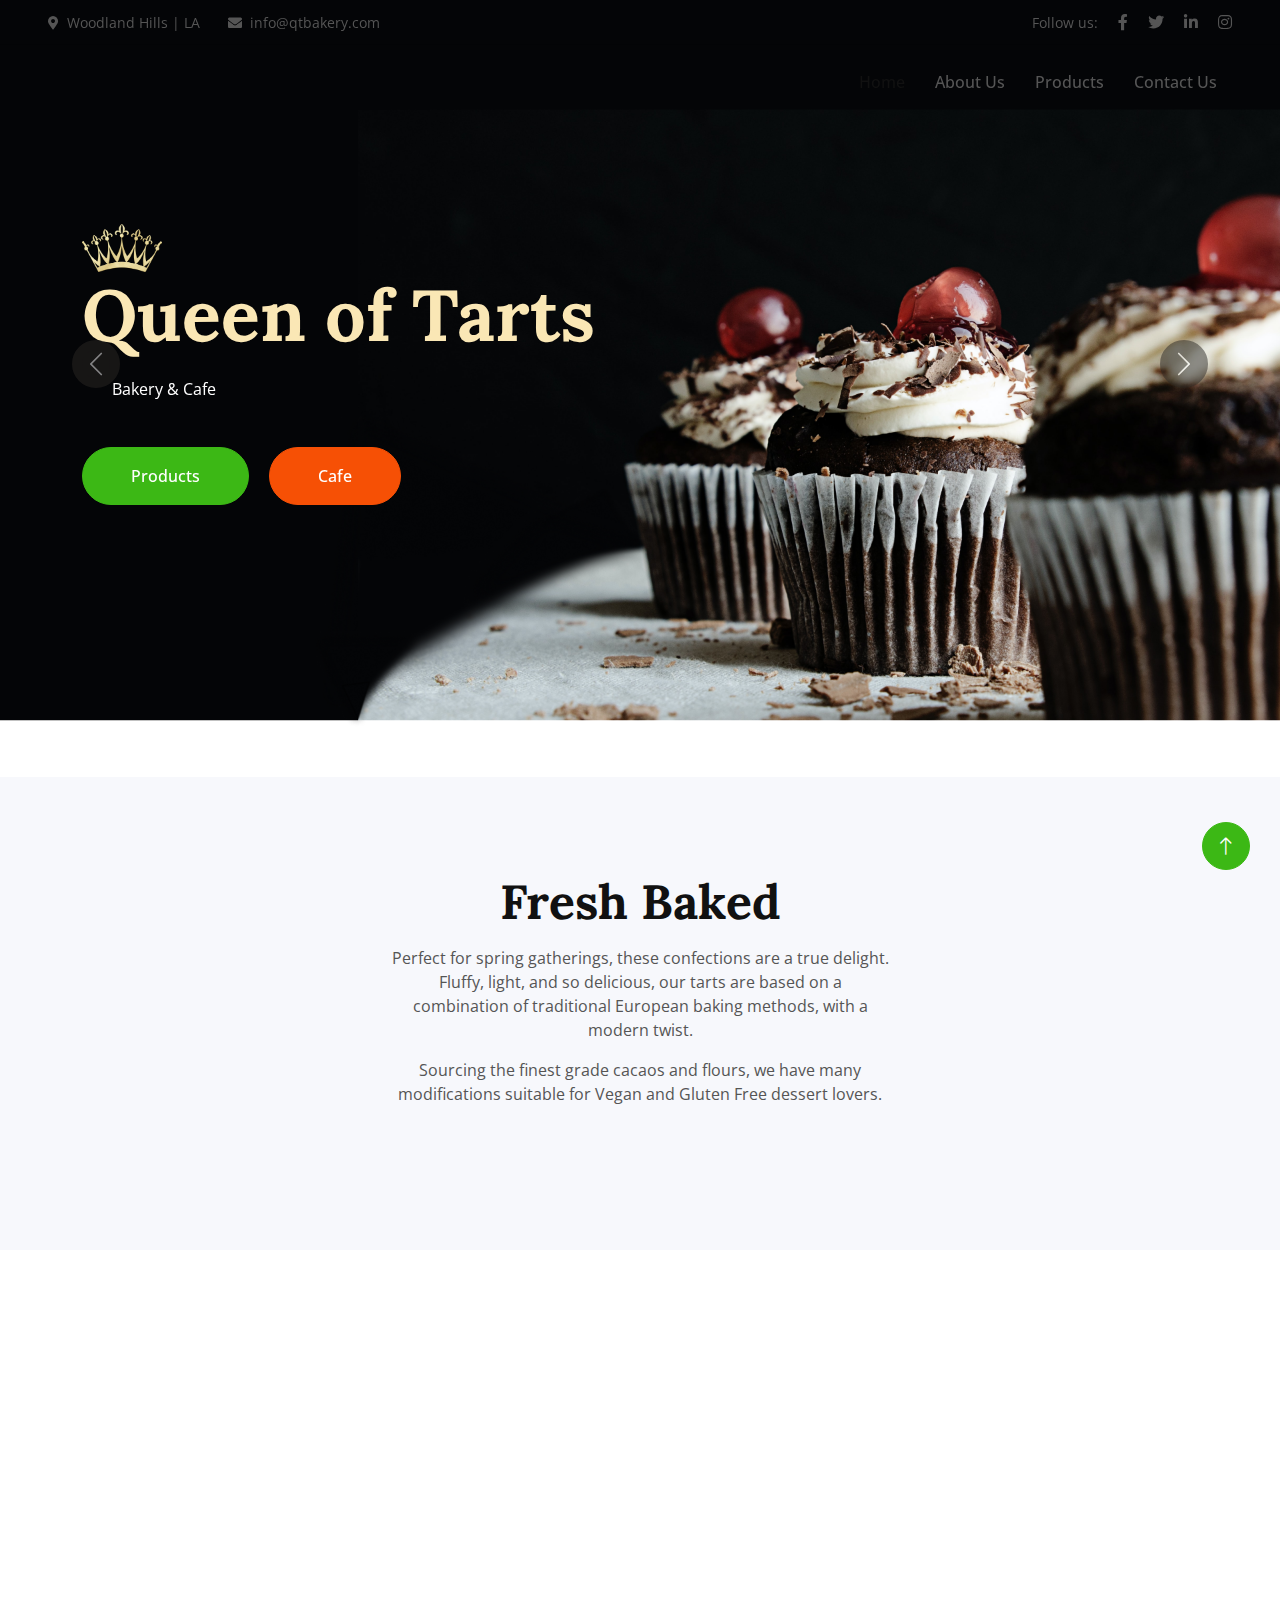
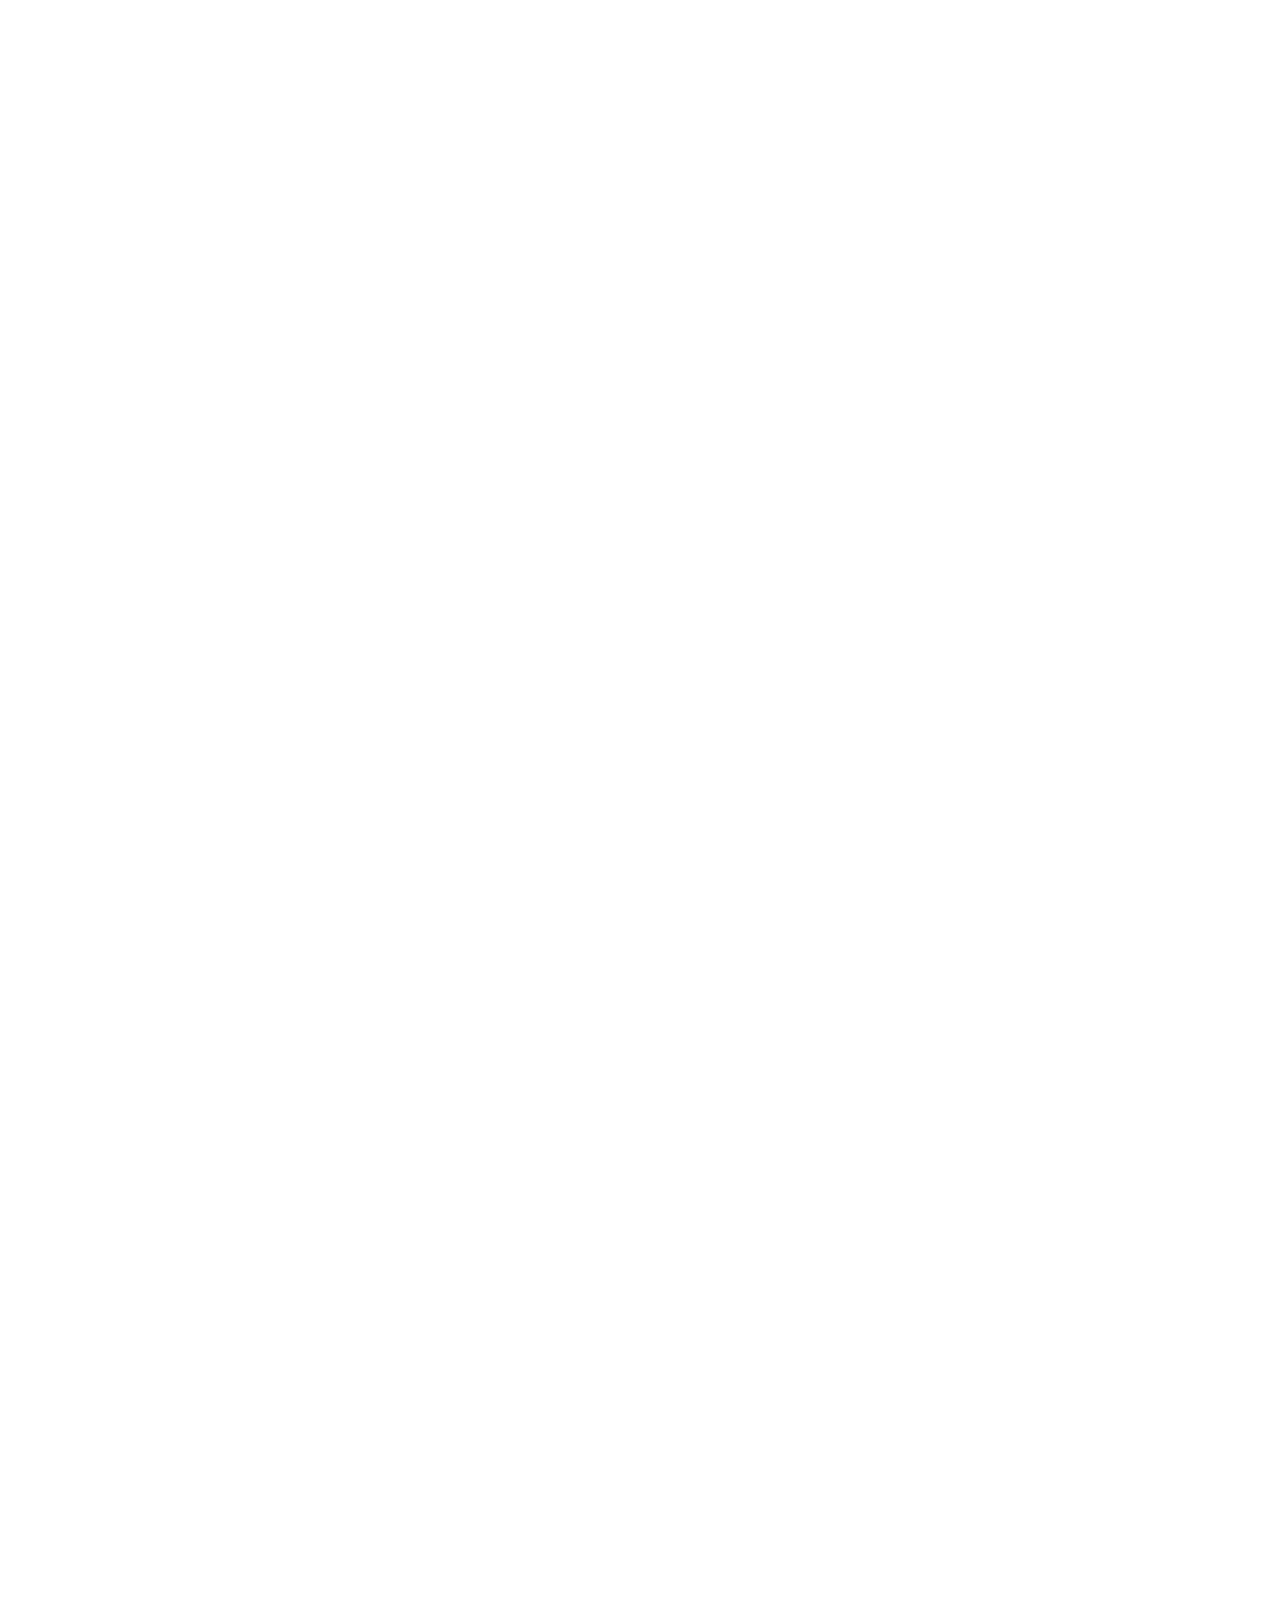
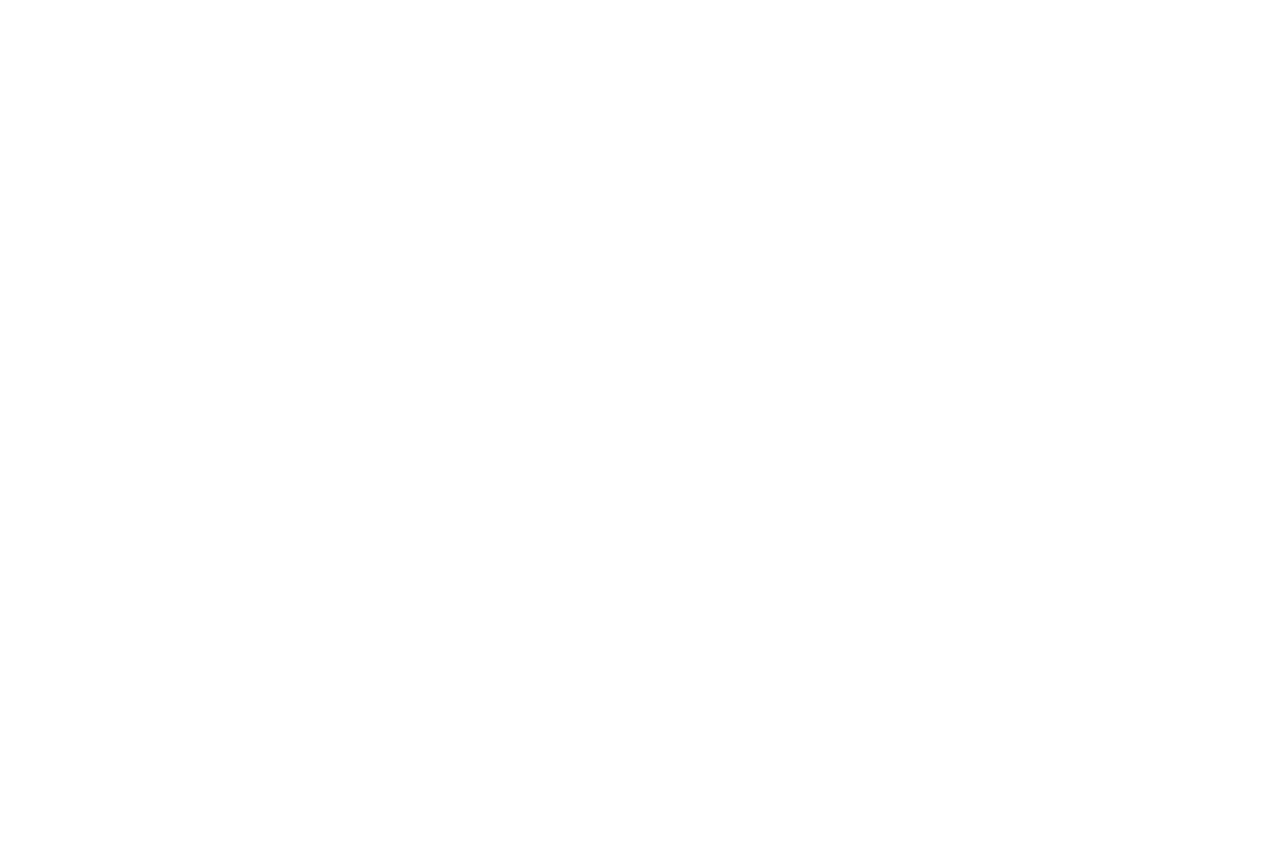
==== commit a395c561: "Update index.html" ====
--- a/index.html
+++ b/index.html
@@ -30,17 +30,6 @@
 
     <!-- Template Stylesheet -->
     <link href="css/style.css" rel="stylesheet">
-    
-    <!-- Global site tag (gtag.js) - Google Analytics -->
-    <script async src="https://www.googletagmanager.com/gtag/js?id=G-2NYLX9RSZ6"></script>
-    <script>
-    window.dataLayer = window.dataLayer || [];
-    function gtag(){dataLayer.push(arguments);}
-    gtag('js', new Date());
-
-     gtag('config', 'G-2NYLX9RSZ6');
-    </script>
-    
 </head>
 
 <body>
@@ -77,7 +66,7 @@
                 <div class="navbar-nav ms-auto p-4 p-lg-0">
                     <a href="index.html" class="nav-item nav-link active">Home</a>
                     <a href="#anchor-about" class="nav-item nav-link">About Us</a>
-                    <a href="#products" class="nav-item nav-link">Products</a>
+                    <a href="#anchor-products" class="nav-item nav-link">Products</a>
                     <a href="contact.html" class="nav-item nav-link">Contact Us</a>
                 </div>
             </div>
@@ -99,7 +88,7 @@
                                     <img class="logo-crown" src="img/my images/gold crown logo.png" alt="crown logo">
                                     <h1 class="gold-font display-2 mb-5 animated slideInDown">Queen of Tarts</h1>
                                     <p class="move-right">Bakery & Cafe</p>
-                                    <a href="#products" class="btn btn-primary rounded-pill py-sm-3 px-sm-5">Products</a>
+                                    <a href="#anchor-products" class="btn btn-primary rounded-pill py-sm-3 px-sm-5">Products</a>
                                     <a href="#anchor-cafe" class="btn btn-secondary rounded-pill py-sm-3 px-sm-5 ms-3">Cafe</a>
                                 </div>
                             </div>
@@ -115,7 +104,7 @@
                                     <img class="logo-crown" src="img/my images/gold crown logo.png" alt="crown logo">
                                     <h1 class="display-2 mb-5 animated slideInDown gold-font">Queen of Tarts</h1>
                                     <p class="move-right">Bakery & Cafe</p>
-                                    <a href="#products" class="btn btn-primary rounded-pill py-sm-3 px-sm-5">Products</a>
+                                    <a href="#anchor-products" class="btn btn-primary rounded-pill py-sm-3 px-sm-5">Products</a>
                                     <a href="#anchor-cafe" class="btn btn-secondary rounded-pill py-sm-3 px-sm-5 ms-3">Cafe</a>
                                 </div>
                             </div>
@@ -131,7 +120,7 @@
                                     <img class="logo-crown" src="img/my images/gold crown logo.png" alt="crown logo">
                                     <h1 class="display-2 mb-5 animated slideInDown gold-font">Queen of Tarts</h1>
                                     <p class="move-right">Bakery & Cafe</p>
-                                    <a href="#products" class="btn btn-primary rounded-pill py-sm-3 px-sm-5">Products</a>
+                                    <a href="#anchor-products" class="btn btn-primary rounded-pill py-sm-3 px-sm-5">Products</a>
                                     <a href="#anchor-cafe" class="btn btn-secondary rounded-pill py-sm-3 px-sm-5 ms-3">Cafe</a>
                                 </div>
                             </div>
@@ -147,7 +136,7 @@
                                     <img class="logo-crown" src="img/my images/gold crown logo.png" alt="crown logo">
                                     <h1 class="display-2 mb-5 animated slideInDown gold-font">Queen of Tarts</h1>
                                     <p class="move-right">Bakery & Cafe</p>
-                                    <a href="#products" class="btn btn-primary rounded-pill py-sm-3 px-sm-5">Products</a>
+                                    <a href="#anchor-products" class="btn btn-primary rounded-pill py-sm-3 px-sm-5">Products</a>
                                     <a href="#anchor-cafe" class="btn btn-secondary rounded-pill py-sm-3 px-sm-5 ms-3">Cafe</a>
                                 </div>
                             </div>
@@ -177,7 +166,7 @@
             <p>Perfect for spring gatherings, these confections are a true delight. Fluffy, light, and so delicious, our tarts are based on a combination of traditional European baking methods, with a modern twist.</p> 
             <p>Sourcing the finest grade cacaos and flours, we have many modifications suitable for Vegan and Gluten Free dessert lovers.</p>
         </div>
-        <div class="owl-carousel testimonial-carousel wow fadeInUp" data-wow-delay="0.1s">
+        <!-- <div class="owl-carousel testimonial-carousel wow fadeInUp" data-wow-delay="0.1s">
             <div class="testimonial-item position-relative bg-white p-5 mt-4">
                 <h6>Come say hello!</h6>
                 <p class="mb-4">Open M-F 9 am - 7 pm<br> Weekends 9 am - 3 pm</p>
@@ -219,14 +208,14 @@
                     </div>
                 </div>
             </div>
-        </div>
+        </div> -->
     </div>
 </div>
 <!-- Fresh Baked End -->
 
 
     <!-- Product Start -->
-    <div id="products" class="container-xxl py-5">
+    <div id="anchor-products" class="container-xxl py-5">
         <div class="container">
             <div class="row g-0 gx-5 align-items-end">
                 <div class="col-lg-6">
@@ -499,12 +488,10 @@
             <div class="container">
                 <div class="row">
                     <div class="col-md-6 text-center text-md-start mb-3 mb-md-0">
-                        &copy; <a href="#">Queen of Tarts</a>, All Right Reserved.
+                        &copy; <a href="#">Queen of Tarts</a>, 2022. All Right Reserved.
                     </div>
                     <div class="col-md-6 text-center text-md-end">
-                        <!--/*** This template is free as long as you keep the footer author’s credit link/attribution link/backlink. If you'd like to use the template without the footer author’s credit link/attribution link/backlink, you can purchase the Credit Removal License from "https://htmlcodex.com/credit-removal". Thank you for your support. ***/-->
-                        <em>Website by <a href="https://zaynahshabo.com">Zaynah Shabo</a>| 
-                        Designed By <a href="https://htmlcodex.com">HTML Codex</a>
+                        <em><a href="https://zaynahshabo.com">Zaynah Shabo</a>| <a href="https://htmlcodex.com">HTML Codex</a>
                         </em>
                     </div>
                 </div>
--- a/css/style.css
+++ b/css/style.css
@@ -7,6 +7,7 @@
 .logo-crown {
     width: 5rem;
 }
+
 
 .gold-font {
     color: #fae7b5;
@@ -203,13 +204,13 @@
         min-height: 450px;
     }
     
-    #header-carousel .carousel-item img {
+    /* #header-carousel .carousel-item img {
         position: absolute;
         width: 100%;
         height: 100%;
         object-fit: cover;
     }
-}
+} */
 
 .page-header {
     padding-top: 12rem;
@@ -404,4 +405,4 @@
 
 .footer .copyright a:hover {
     color: var(--primary);
-}+}
